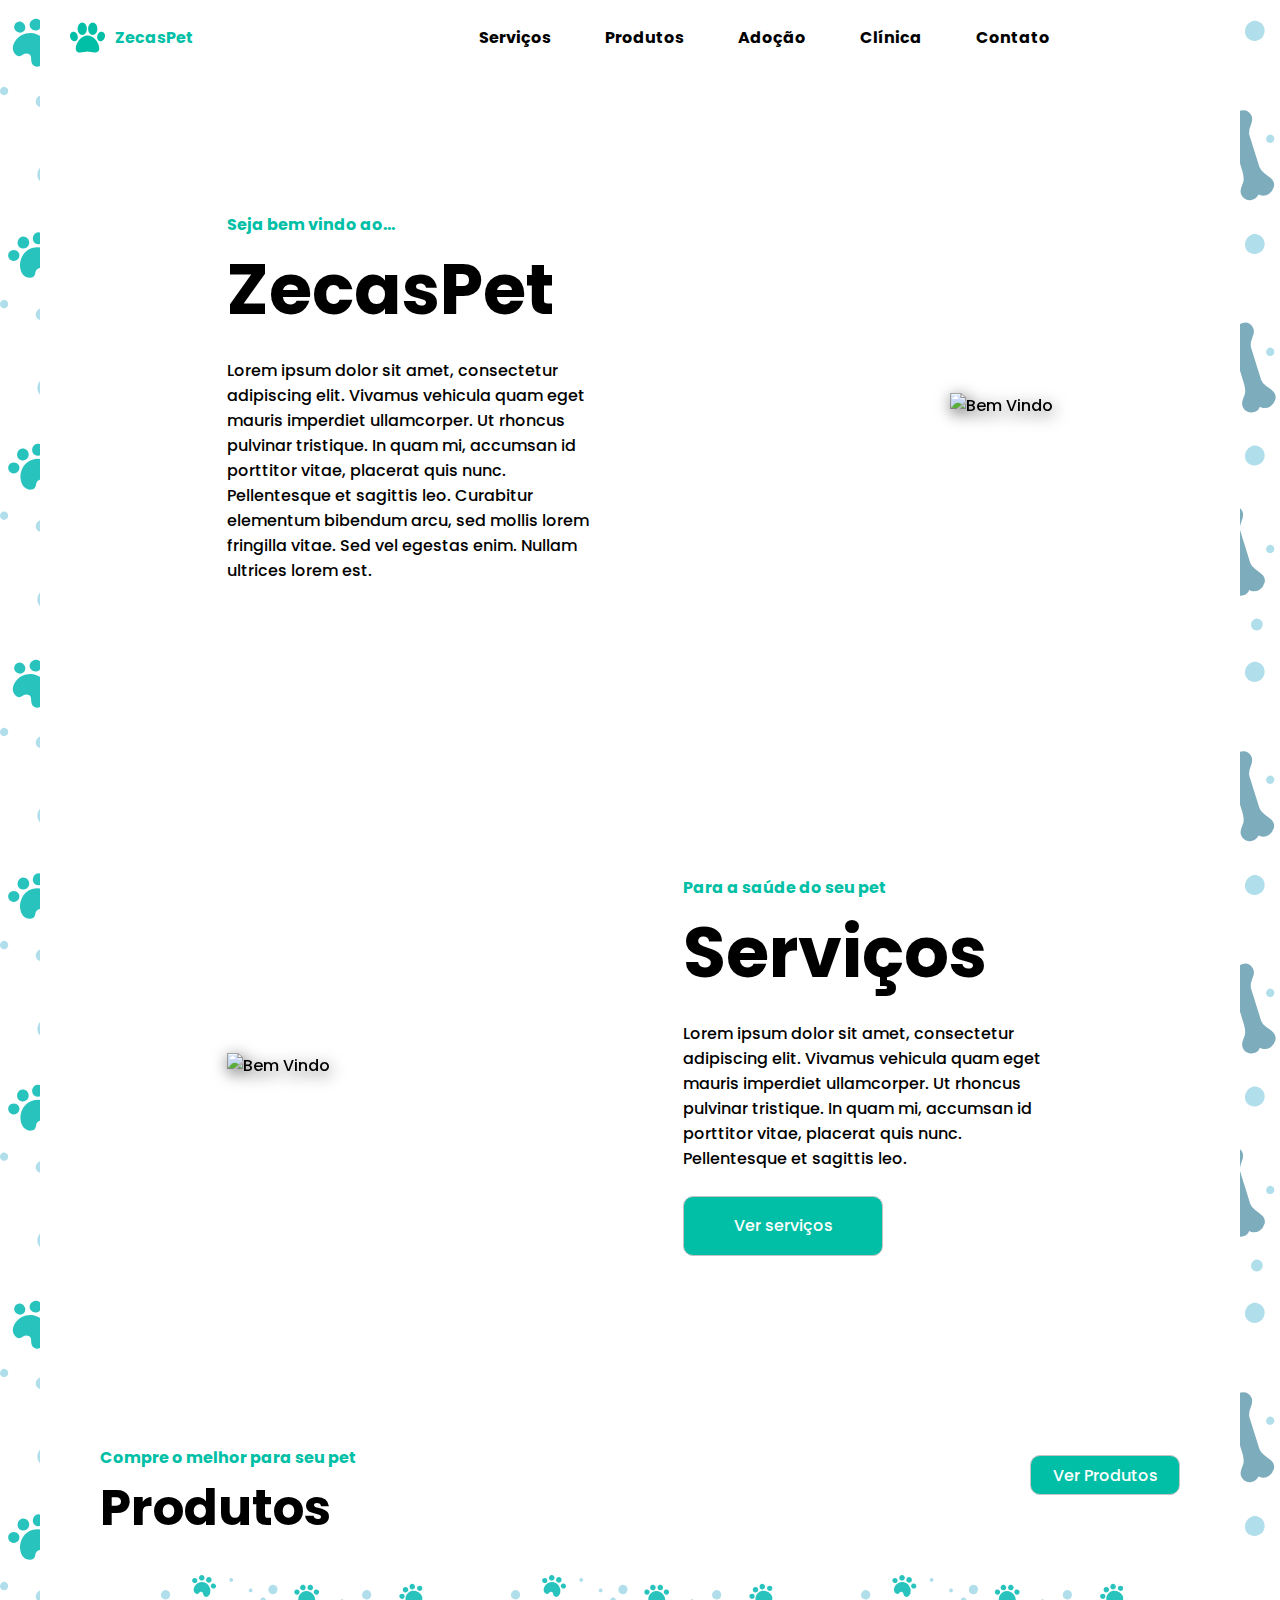
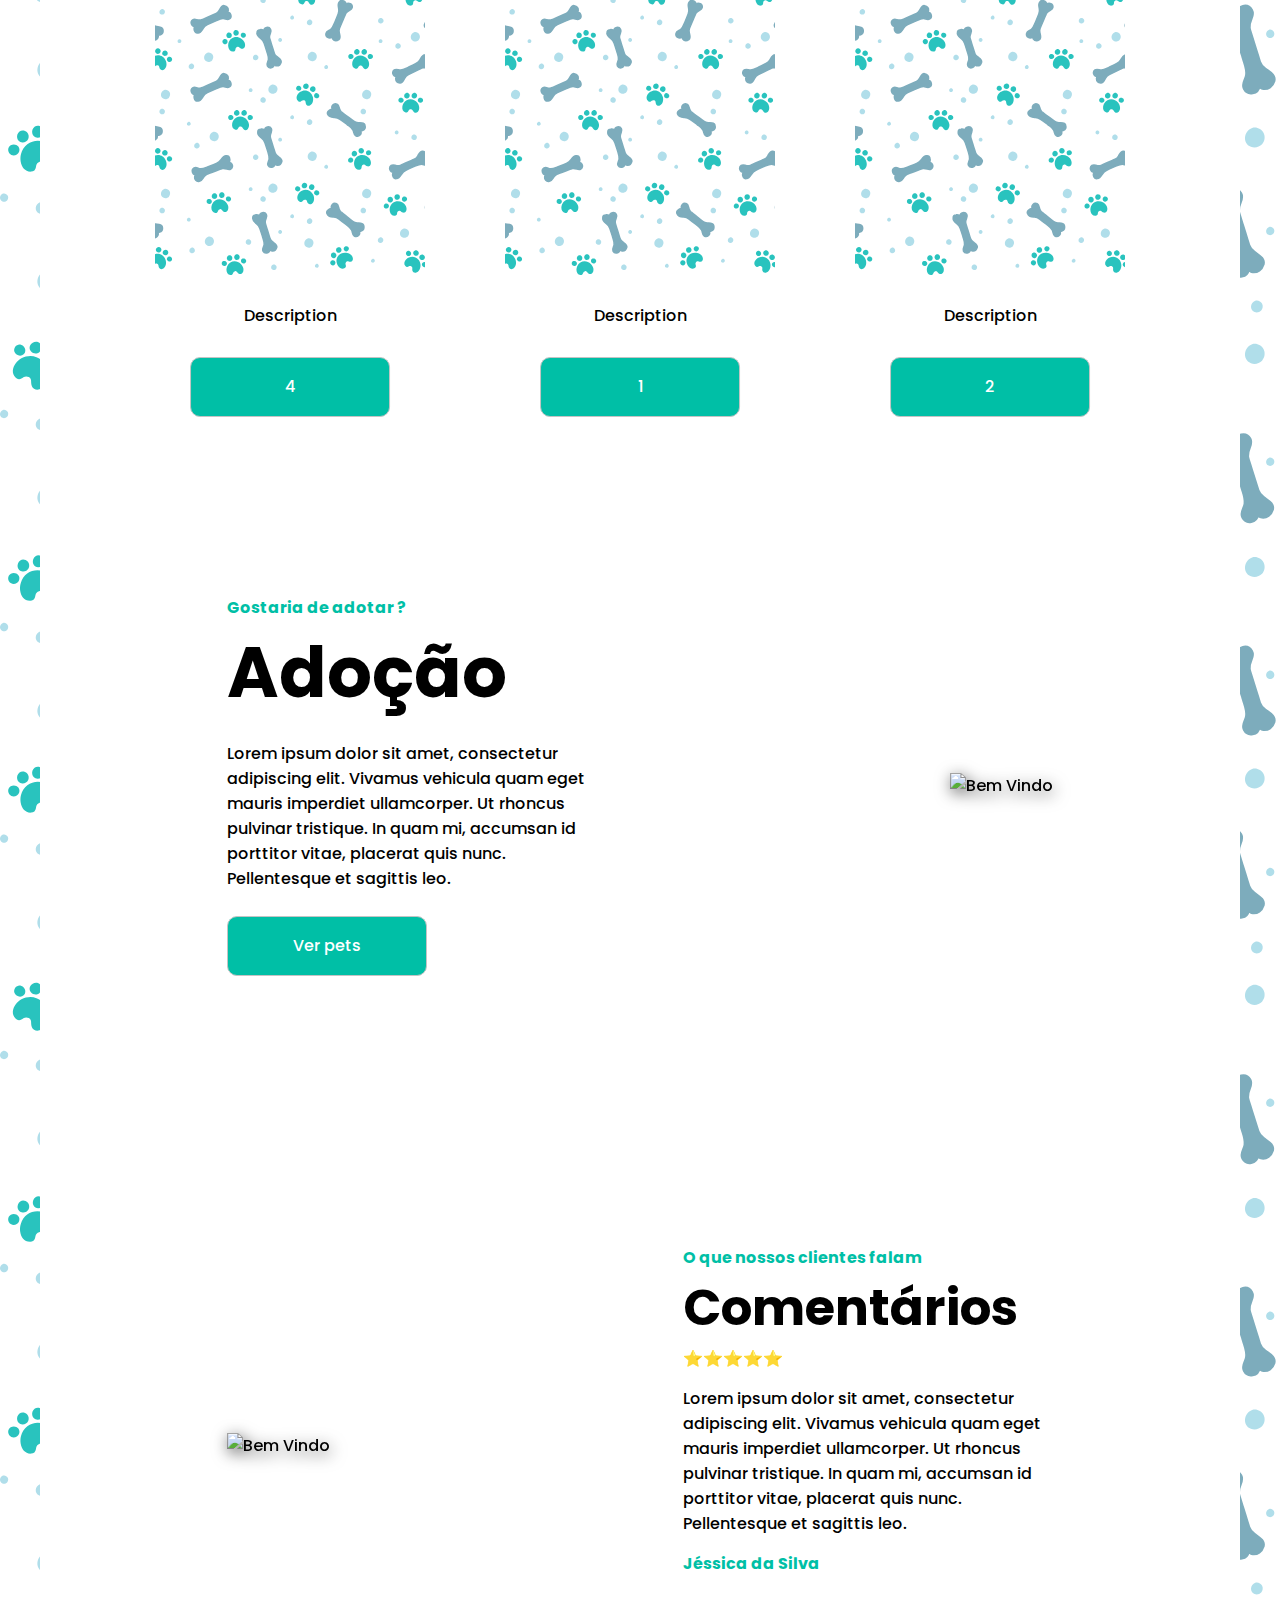
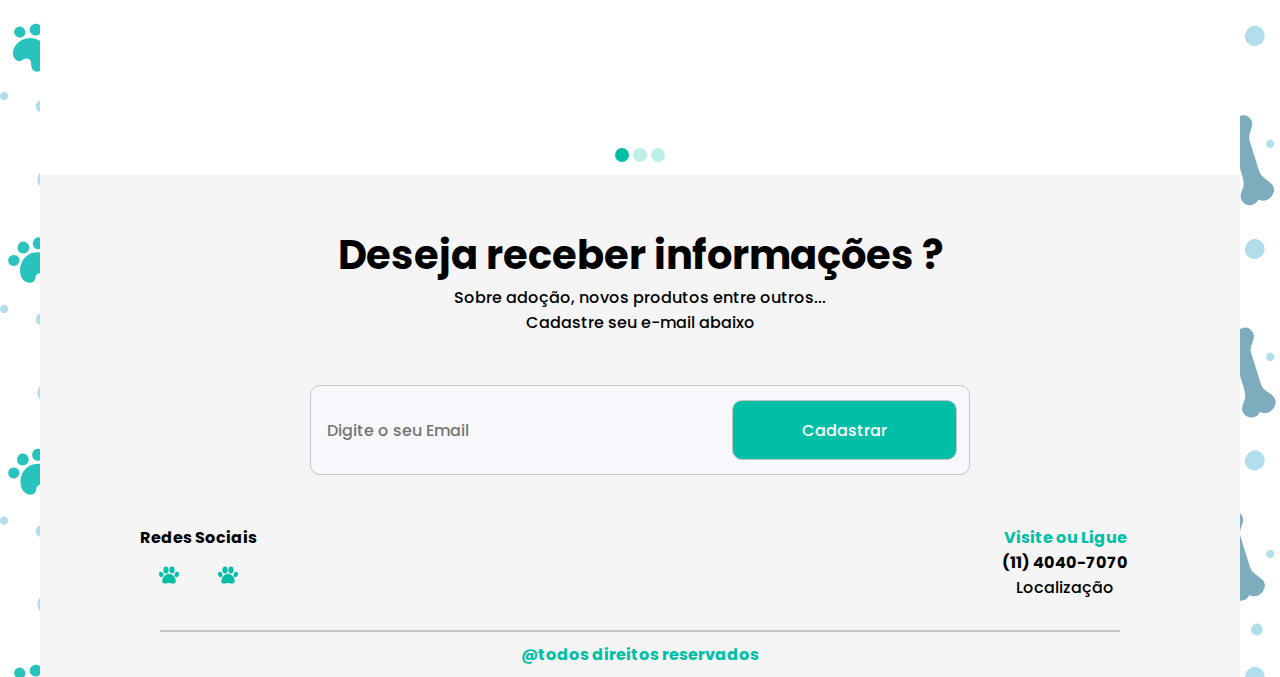
==== index.html @ 7f1438c5 "Iniciando o desenvolvimento da pagina de contato" ====
<!DOCTYPE html>
<html lang="pt-br">
<head>
  <meta charset="UTF-8">
  <meta http-equiv="X-UA-Compatible" content="IE=edge">
  <meta name="viewport" content="width=device-width, initial-scale=1.0">
  <link rel="shortcut icon" href="assets/img/icons/paw.svg" type="image/x-icon">
  <link rel="stylesheet" href="assets/css/global.css">
  <link rel="stylesheet" href="assets/css/home.css">
  <link rel="stylesheet" href="assets/css/flickity-docs.css">
  <title>ZecasPet | Inicial</title>
</head>
<body>
  <div class="container">
    
    <nav>
      <div class="logoNav">
        <a href="index.html">
          <!-- Quebrar linha no title -->
          <img class="logo" src="assets/img/icons/paw.svg" title="Ir para página Inicial" draggable="false"> 
          ZecasPet
        </a>
      </div>
      <div class="linksNav">
        <a href="services">Serviços</a>
        <a href="products">Produtos</a>
        <a href="about">Adoção</a>
        <a href="clinic">Clínica</a>
        <a href="contact.html">Contato</a>
      </div>
    </nav>

    <main>

      <div class="welcome">

        <aside>
          <span>Seja bem vindo ao...</span>

          <h1>ZecasPet</h1>

          <p>
            Lorem ipsum dolor sit amet, consectetur adipiscing elit.
            Vivamus vehicula quam eget mauris imperdiet ullamcorper.
            Ut rhoncus pulvinar tristique. In quam mi, accumsan id 
            porttitor vitae, placerat quis nunc. Pellentesque et sagittis leo.
              Curabitur elementum bibendum arcu, sed mollis lorem fringilla vitae.
              Sed vel egestas enim. Nullam ultrices lorem est.
          </p>
        </aside>
        
        <aside class="popup" onclick="showInfos(1)" onmouseover="showTitle(1)" onmouseleave="closeTitle(1)">
          <img src="assets/img/welcome.png" alt="Bem Vindo" draggable="false">
          
            <p class="popupText" id="Popup1">
              Essa imagens tem direitos, acesse o link e veja o autor dela <br>
              <a href="https://www.google.com/" target="_blank">Unsplah</a>
            </p>

            <p class="popupTitle" id="Title1">
              <b>Click na imagem</b>
            </p>
        </aside>

      </div>

      <div class="services">

        <aside class="popup" onclick="showInfos(2)" onmouseover="showTitle(2)" onmouseleave="closeTitle(2)">
          <img src="assets/img/services.png" title="Bem Vindo" alt="Bem Vindo" srcset="" draggable="false">

          <p class="popupText" id="Popup2">
            Essa imagens tem direitos, acesse o link e veja o autor dela <br>
            <a href="https://www.google.com/" target="_blank">Unsplah</a>
          </p>

          <p class="popupTitle" id="Title2">
            <b>Click na imagem</b>
          </p>
        </aside>

        <aside>
          <span>Para a saúde do seu pet</span>

          <h1>Serviços</h1>

          <p>
            Lorem ipsum dolor sit amet, consectetur adipiscing elit.
            Vivamus vehicula quam eget mauris imperdiet ullamcorper.
            Ut rhoncus pulvinar tristique. In quam mi, accumsan id 
            porttitor vitae, placerat quis nunc. Pellentesque et sagittis leo.
          </p>

          <a href="">
            <button>Ver serviços</button>
          </a>
        </aside>

      </div>

      <div class="products">
        
        <aside>
          <span>Compre o melhor para seu pet</span>
          <h2>Produtos</h2>
          
          <a href="">
            <button>Ver Produtos</button>
          </a>
        </aside>

        <aside class="gallery js-flickity" data-flickity-options='{"wrapAround": true,"autoPlay": true,"prevNextButtons": false,"pageDots": false }'
        >
        
          <div class="gallery-cell">
            <img src="assets/img/background.svg" height="300" width="270" alt="">
            <p>Description</p>
            <button>1</button>
          </div>  
          
          <div class="gallery-cell">
            <img src="assets/img/background.svg" height="300" width="270" alt="">
            <p>Description</p>
            <button>2</button>
          </div>   

          <div class="gallery-cell">
            <img src="assets/img/background.svg" height="300" width="270" alt="">
            <p>Description</p>
            <button>3</button>
          </div>   

          <div class="gallery-cell">
            <img src="assets/img/background.svg" height="300" width="270" alt="">
            <p>Description</p>
            <button>4</button>
          </div>   

        </aside>

      </div>

      <div class="adoption">

        <aside>
          <span>Gostaria de adotar ?</span>

          <h1>Adoção</h1>

          <p>
            Lorem ipsum dolor sit amet, consectetur adipiscing elit.
            Vivamus vehicula quam eget mauris imperdiet ullamcorper.
            Ut rhoncus pulvinar tristique. In quam mi, accumsan id 
            porttitor vitae, placerat quis nunc. Pellentesque et sagittis leo.
          </p>

          <a href="">
            <button>Ver pets</button>
          </a>
        </aside>

        <aside class="popup" onclick="showInfos(3)" onmouseover="showTitle(3)" onmouseleave="closeTitle(3)">
          <img src="assets/img/adotation.png" title="Bem Vindo" alt="Bem Vindo" srcset="" draggable="false">

          <p class="popupText" id="Popup3">
            Essa imagens tem direitos, acesse o link e veja o autor dela <br>
            <a href="https://www.google.com/" target="_blank">Unsplah</a>
          </p>

          <p class="popupTitle" id="Title3">
            <b>Click na imagem</b>
          </p>
        </aside>

      </div>

      <div class="feedback">

        <div class="gallery js-flickity" data-flickity-options='{"wrapAround": true,"autoPlay": true, "prevNextButtons": false, "fade": true}'>
          
          <div class="gallery-cell">
            <aside class="popup" onclick="showInfos(4)" onmouseover="showTitle(4)" onmouseleave="closeTitle(4)">
              <img src="assets/img/feedback.png" title="Bem Vindo" alt="Bem Vindo" srcset="" draggable="false">

              <p class="popupText" id="Popup4">
                Essa imagens tem direitos, acesse o link e veja o autor dela <br>
                <a href="https://www.google.com/" target="_blank">Unsplah</a>
              </p>
    
              <p class="popupTitle" id="Title4">
                <b>Click na imagem</b>
              </p>
            </aside>

            <aside>
              <span>O que nossos clientes falam</span>

              <h1>Comentários</h1>

              <span>⭐⭐⭐⭐⭐</span>

              <p>
                Lorem ipsum dolor sit amet, consectetur adipiscing elit.
                Vivamus vehicula quam eget mauris imperdiet ullamcorper.
                Ut rhoncus pulvinar tristique. In quam mi, accumsan id 
                porttitor vitae, placerat quis nunc. Pellentesque et sagittis leo.
              </p>

              <span>Jéssica da Silva</span>
            </aside>
          </div>

          <div class="gallery-cell">
            <aside>
              <img src="assets/img/feedback2.png" title="Bem Vindo" alt="Bem Vindo" srcset="" draggable="false">
            </aside>

            <aside>
              <span>O que nossos clientes falam</span>

              <h1>Comentários2</h1>

              <span>⭐⭐⭐⭐⭐</span>

              <p>
                Lorem ipsum dolor sit amet, consectetur adipiscing elit.
                Vivamus vehicula quam eget mauris imperdiet ullamcorper.
                Ut rhoncus pulvinar tristique. In quam mi, accumsan id 
                porttitor vitae, placerat quis nunc. Pellentesque et sagittis leo.
              </p>

              <span>Jéssica da Silva</span>
            </aside>
          </div>

          <div class="gallery-cell">
            <aside>
              <img src="assets/img/feedback3.png" title="Bem Vindo" alt="Bem Vindo" srcset="" draggable="false">
            </aside>

            <aside>
              <span>O que nossos clientes falam</span>

              <h1>Comentários3</h1>

              <span>⭐⭐⭐⭐⭐</span>

              <p>
                Lorem ipsum dolor sit amet, consectetur adipiscing elit.
                Vivamus vehicula quam eget mauris imperdiet ullamcorper.
                Ut rhoncus pulvinar tristique. In quam mi, accumsan id 
                porttitor vitae, placerat quis nunc. Pellentesque et sagittis leo.
              </p>

              <span>Jéssica da Silva</span>
            </aside>
          </div>

        </div>

      </div>

    </main>

    
    <footer>

      <div class="newslatter">
        <h1>Deseja receber informações ?</h1>
        <p>
          Sobre adoção, novos produtos entre outros...<br>
          Cadastre seu e-mail abaixo
        </p>
        <div class="block">
          <input type="email" placeholder="Digite o seu Email" />
          <button>Cadastrar</button> 
        </div>
      </div>

      <div class="infos">
        <aside>
          <h4>Redes Sociais</h4>
          <div class="social">
            <img src="assets/img/icons/paw.svg" width="20" alt="">
            <img src="assets/img/icons/paw.svg" width="20" alt="">
          </div>
        </aside>

        <aside>
          <span>Visite ou Ligue</span>

          <h4>(11) 4040-7070</h4>

          <p>Localização</p>
        </aside>
      </div>

      <div class="credits">
        <div class="row"></div>
        <span>@todos direitos reservados</span>
      </div>
    </footer>
  </div>
  <script src="assets/scripts/flickity-docs.min.js"></script>
  <script src="assets/scripts/main.js"></script>
</body>
</html>
---- assets/css/global.css ----
/* CONFIGURAÇÕES GLOBAIS E ESPECIAIS */
@import url('https://fonts.googleapis.com/css2?family=Poppins&display=swap');

:root {
  font-size: 62.5%;

  --color-line-in-white: #E6E6F0;
  --color-input-background: #F8F8FC;
  --border-input: #C4C4C4;

  --color-background: #FFFF;
  --color-background-footer: #F5F5F5;
  --color-primary-lighter: #9871F5;
  --color-primary-light: #916BEA;
  --primary: #00BFA6;
  --primary-dark: #00aa93;
  --color-primary-darker: #6842C2;
  --color-secundary: #04D361;
  --color-secundary-dark: #04BF58;
  --color-title-in-primary: #FFFFFF;
  --color-text-in-primary: #D4C2FF;
  --color-text-title: #32264D;
  --color-text-complement: #9C98A6;
  --color-text-base: #6A6180;
}

* {
  padding: 0;
  margin: 0;
  box-sizing: border-box;
  font-family: 'Poppins';
}

html{
  height: 100vh;
}

body{
  height: 100%;
  background: url(../img/background.svg);
}

body,
input,
button,
textarea{
  font: 500 1.6rem Poppins;
}

h1{
  font-size: 4rem;
}

a{
  text-decoration: none;
  color: var(--primary);
}

span{
  font-weight: bold;
  color: var(--primary);
}

.container{
  background: var(--color-background);
  width: 100%;

  max-width: 1200px;
  margin: 0 auto;
}

.gallery-cell {
  width: 100%;
  counter-increment: gallery-cell;
}

/* ESTILO DA BARRA DE NAVEGAÇÃO */

.container nav {
  padding: 20px;
  overflow: hidden;
  display: flex;
  align-items: center;
  justify-content: space-between;
  top: 0;

  /* border-bottom: 1px solid black; */
}

.container .logoNav a{
  display: flex;
  justify-content: center;
  align-items: center;
  font-weight: bold;
}

.container .logoNav:hover{
  transform: scale(1.1);
  transition: .5s;
}


.container .logoNav a img{
  margin: 0 10px;
  width: 35px;
}

.container nav .linksNav {
  margin-right: 120px;
}

.container nav .linksNav a {
  margin-right: 50px;
  text-decoration: none;
  font-weight: bold;
  color: black;
  transition: color 0.2s;
}

.container nav .linksNav a:hover {
  color: var(--primary);
}

/* ESTILO DO CONTEÚDO PRINCIPAL */

.container main{
  padding: 0 10px;
}

.container main div{
  /* padding: 10px 0; */
  height: 660px;
  /* border-bottom: 1px solid black; */
}

/* ESTILO DO RODAPÉ */

.container footer {
  background: var(--color-background-footer);
}

.container footer .newslatter{
  display: flex;
  flex-direction: column;
  align-items: center;
  justify-content: center;

  padding: 50px 0;
  position: relative;
}

.container footer .newslatter p{
  text-align: center;
}

.block{
  width: 55%;
  margin: 50px 0 0px;
  position: relative;
}

.container footer .newslatter .block input{
  width: 100%;
  height: 90px;
  border-radius: 10px;
  padding: 0 25rem 0 1.6rem;
  border: 1px solid var(--border-input);
  background: var(--color-input-background);
  outline: none;
}

.container footer .newslatter .block input:focus{
  box-shadow: 0 0 0 2px var(--primary);
}

.container footer .newslatter .block button{
  position: absolute;
  width: 34%;
  height: 60px;
  border-radius: 10px;
  border: 1px solid var(--border-input);
  background: var(--primary);
  color: white;
  outline: none;
  right: 2%;
  top: 17%;
  transition: background-color 0.2s;
}

.container footer .newslatter .block button:hover{
  background-color: var(--primary-dark);
}


.container footer .infos{
  display: flex;
  justify-content: space-between;
  padding: 0 100px;
  margin-bottom: 30px;
}

.container footer .infos aside:nth-child(1){
  margin-top: auto;
}

.container footer .infos aside:nth-child(1) .social{
  display: flex;
  justify-content: space-around;
  flex-direction: row;

  margin: 15px 0;
}

.container footer .infos aside:nth-child(2){
  text-align: center;
  width: 150px;
}

.container footer .credits{
  display: flex;
  align-items: center;
  flex-direction: column;
}

.container footer .credits .row{
  border: 1px solid #C5C5C5;
  width: 80%;
}

.container footer .credits span{
  margin: 10px 0;
}

/*  */


/* EDITANDO A SCROLL BAR */

/* width */
::-webkit-scrollbar {
  width: 10px;
}

/* Track */
::-webkit-scrollbar-track {
  border-radius: 10px;
}

/* Handle */
::-webkit-scrollbar-thumb {
  background: var(--border-input);
  border-radius: 10px;
}


@media(max-width: 700px){
  :root{
      font-size: 60%;
  }
}


/* POPUP DE INFORMAÇÔES DAS IMAGENS */

.popup {
  position: relative;
  cursor: pointer;
  -webkit-user-select: none;
  -moz-user-select: none;
  -ms-user-select: none;
  user-select: none;
}

/* The actual popup */
.popup .popupText {
  visibility: hidden;
  width: 300px;
  background-color: #FAFAFA;
  border: 1px solid var(--border-input);
  color: #333;
  text-align: center;
  border-radius: 6px;
  padding: 8px;
  position: absolute;
  z-index: 2;
  bottom: 10%;
  left: 30%;
}

.popup .popupTitle {
  visibility: hidden;
  width: 300px;
  background-color: #FAFAFA;
  color: #333;
  text-align: center;
  border-radius: 6px;
  padding: 8px;
  position: absolute;
  z-index: 1;
  bottom: 10%;
  left: 30%;
}

/* Toggle this class - hide and show the popup */
.popup .show {
  visibility: visible;
  -webkit-animation: fadeIn 1s;
  animation: fadeIn 1s;
}

.popup .close {
  visibility: hidden;
  -webkit-animation: fadeOut 1s;
  animation: fadeOut 1s;
}

/* Add animation (fade in the popup) */
@-webkit-keyframes fadeIn {
  from {opacity: 0;} 
  to {opacity: 1;}
}

@keyframes fadeIn {
  from {opacity: 0;}
  to {opacity:1 ;}
}

@-webkit-keyframes fadeOut {
  from {opacity: 1;} 
  to {opacity: 0;}
}

@keyframes fadeOut {
  from {opacity: 1;}
  to {opacity: 0;}
}
---- assets/css/home.css ----
/* TODAS AS PARTES */

/* .container main .feedback, */
.container main .welcome,
.container main .services,
.container main .adoption,
.container main .gallery-cell
{
  display: flex;
  flex-direction: row;
  align-items: center;
  justify-items: center;
  justify-content: space-around;
}

.container main h1{
  font-size: 7rem;
  margin-bottom: 15px;
  max-width: 350px;
}

.container main aside p{
  max-width: 370px;
  margin-bottom: 15px;
}

.container main aside button{
  width: 20rem;
  height: 6rem;

  margin-top: 10px;
  border-radius: 10px;
  border: 1px solid var(--border-input);
  background: var(--primary);
  color: white;
  outline: none;
  transition: background-color 0.2s;
}

.container main aside button:hover{
  background-color: var(--primary-dark);
}

/* BOAS VINDAS */

.container main .welcome aside:nth-child(2) img{
  width: 620px;
  filter: drop-shadow(2px 4px 8px #585858);
}

/* SERVIÇOS */

.container main .services aside:nth-child(1) img{
  width: 620px;
  filter: drop-shadow(2px 4px 8px #585858);
}

/* PRODUTOS */

.container main .products {
  display: flex;
  flex-direction: column;
  position: relative;
  padding: 50px;
}

.container main .products aside:nth-child(1) h2{
  font-size: 5rem;
}

.container main .products aside:nth-child(1) a{
  position: absolute;
  top: 50px;
  right: 50px;
}

.container main .products aside:nth-child(1) button{
  width: 15rem;
  height: 4rem;
}

.container main .products aside:nth-child(2){
  width: 100%;
}

.container main .products aside:nth-child(2) .gallery-cell{
  margin-right: 30px;
  height: 500px;
  padding: 15px;
  width: 320px;
  /* background-color: var(--primary); */
  flex-direction: column;
}

.container main .products aside:nth-child(2) .gallery-cell img{
  object-fit: cover;
}

.container main .products aside:nth-child(2) .gallery-cell p{
  margin: 0;
}

.container main .products aside:nth-child(2) .gallery-cell button{
  margin: 0;
}


/* ADOÇÃO */

.container main .adoption aside:nth-child(2) img{
  width: 620px;
  filter: drop-shadow(2px 4px 8px #585858);
}

/* AVIALIAÇÃO */

.container main .feedback .gallery-cell aside:nth-child(1) img{
  width: 620px !important;
  filter: drop-shadow(2px 4px 8px #585858);
}

.container main .feedback .gallery-cell aside:nth-child(2) {
  height: 400px;
}

.container main .feedback .gallery-cell aside:nth-child(2) h1{
  margin: 0;
  font-size: 5rem;
}

.container main .feedback .gallery-cell aside:nth-child(2) p{
  margin-top: 15px;
}
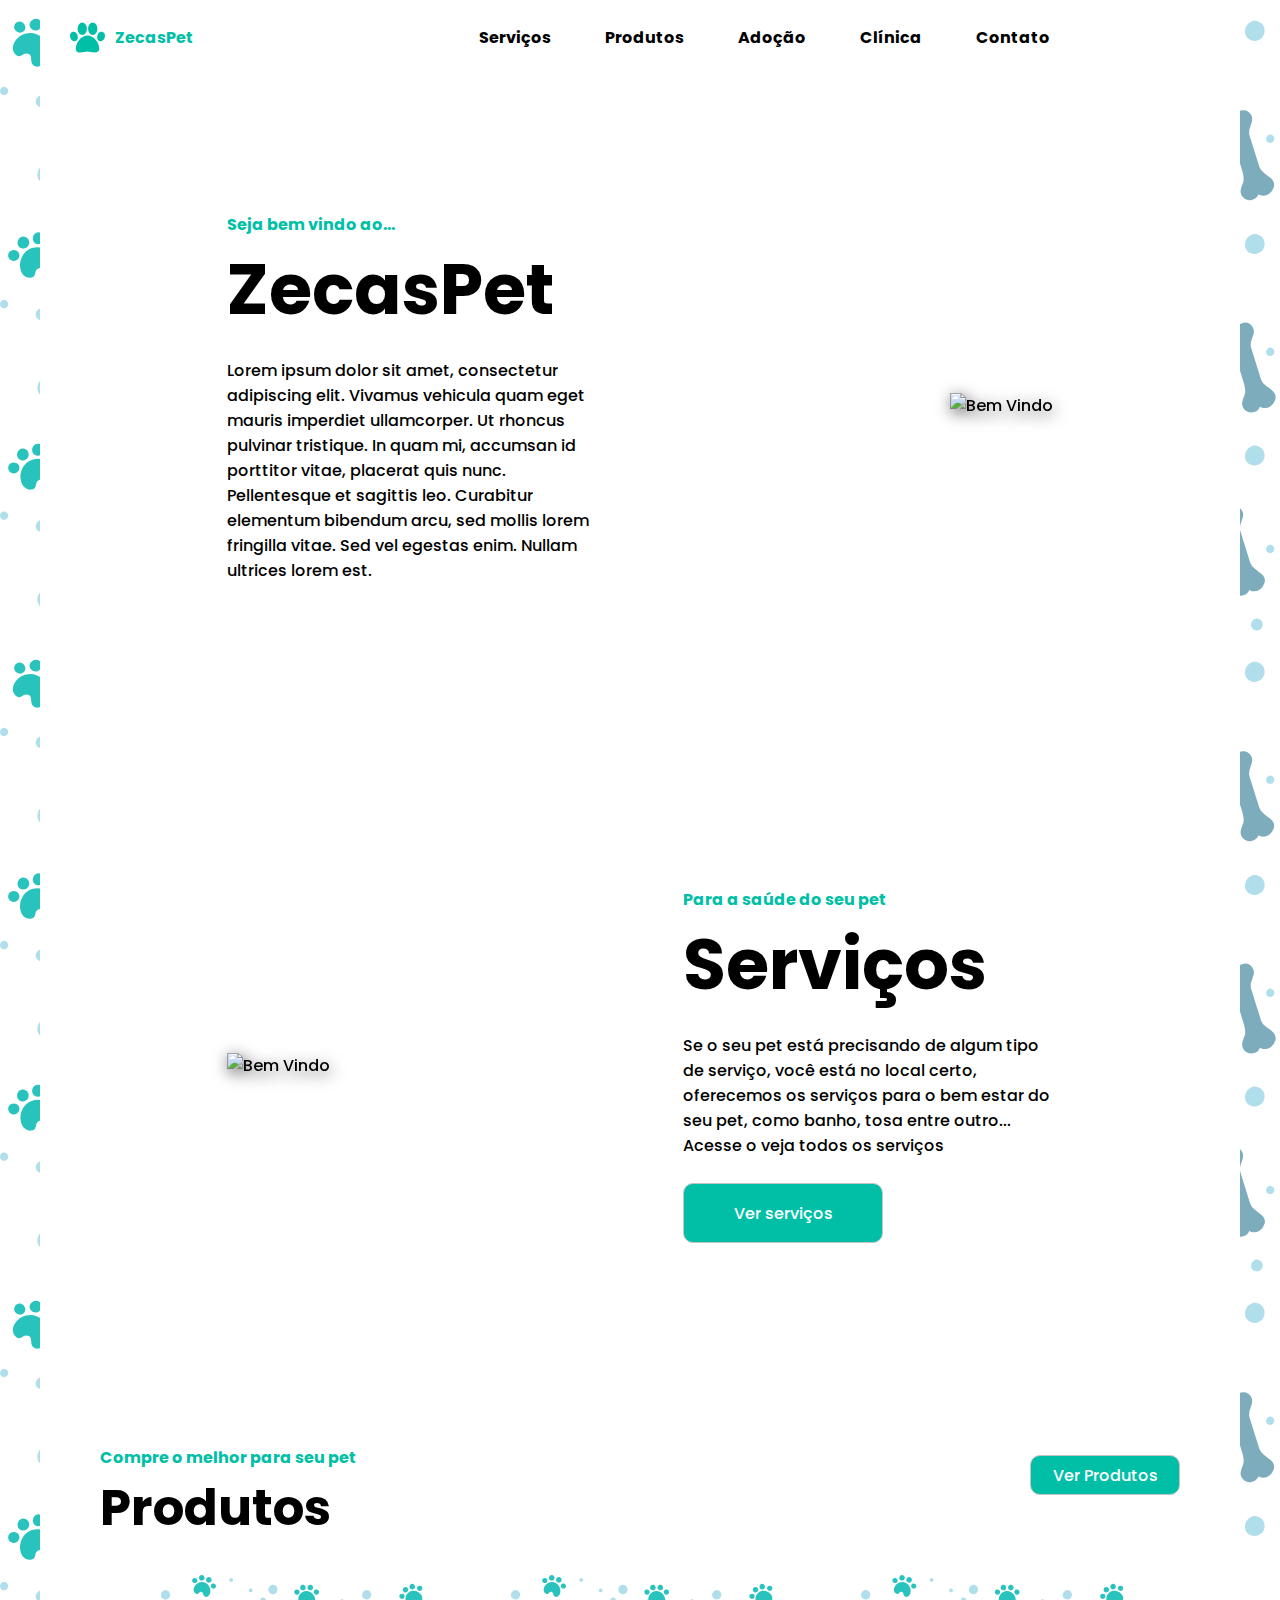
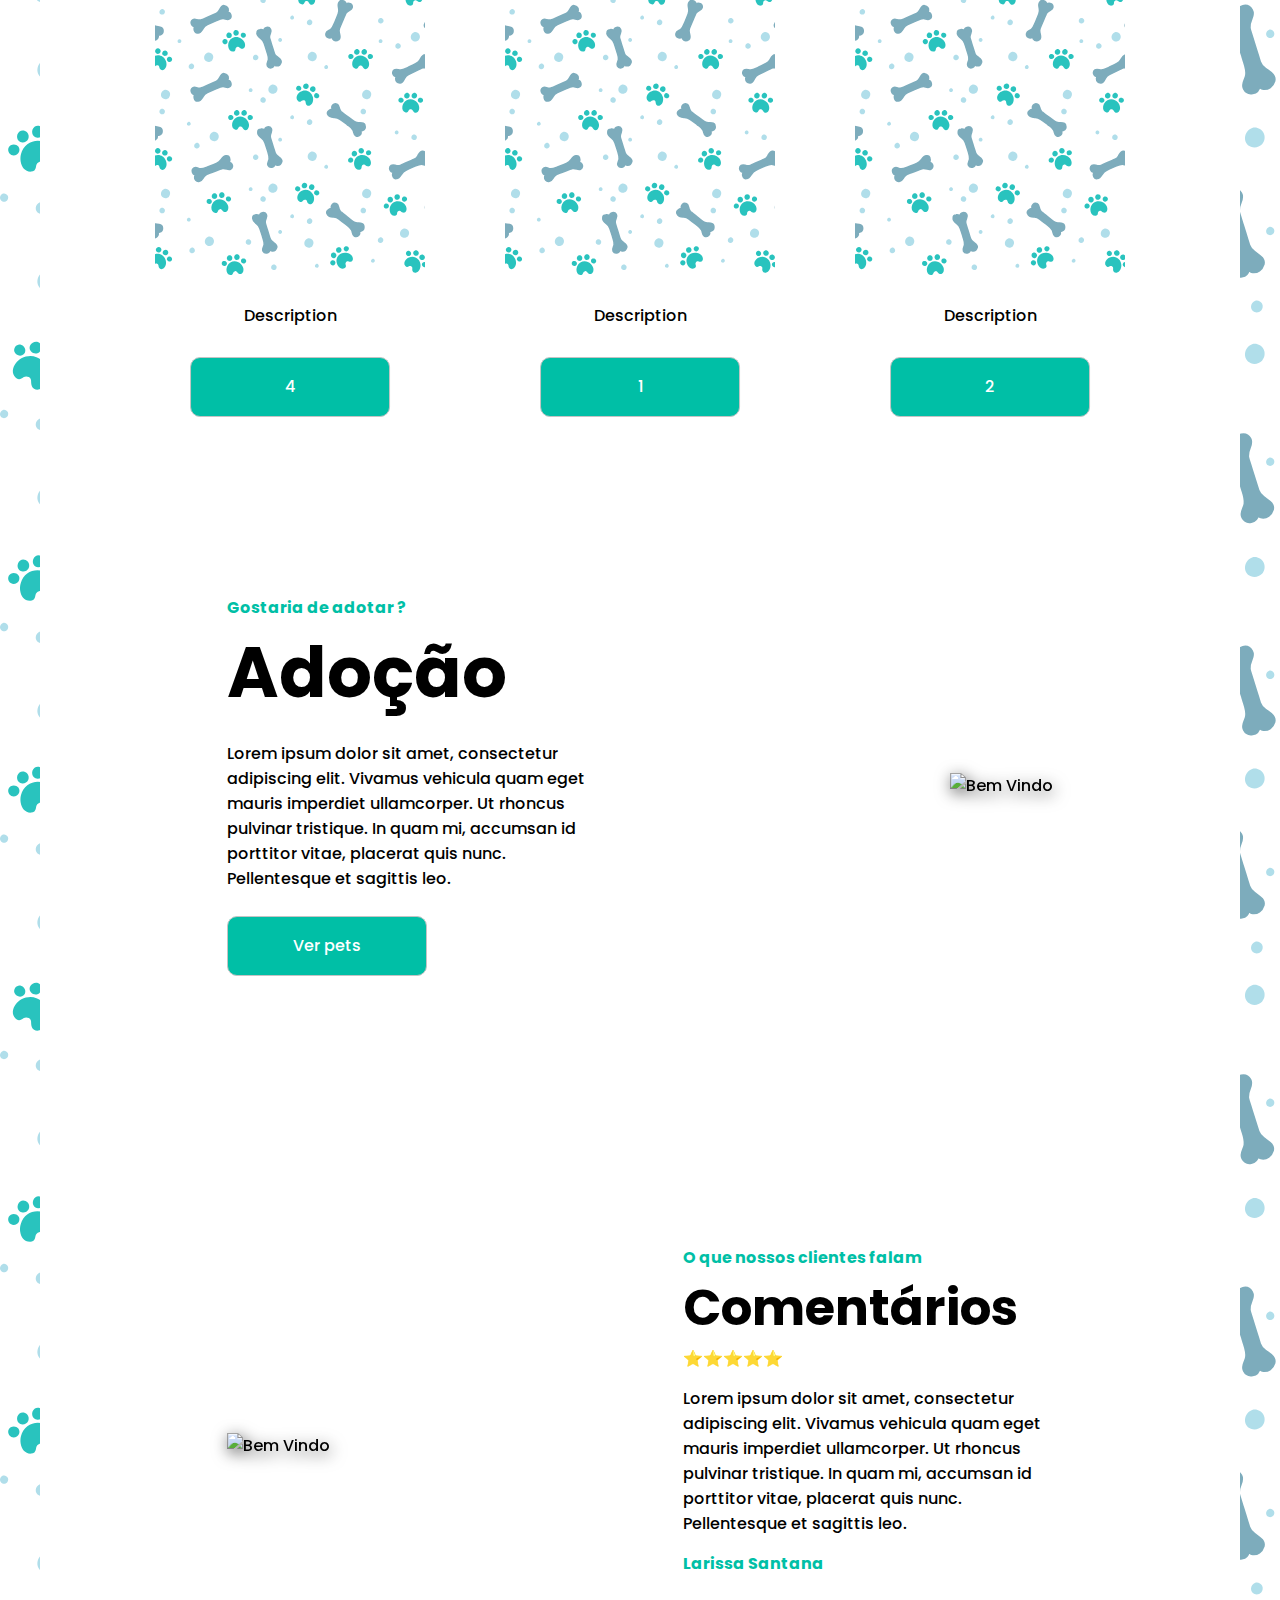
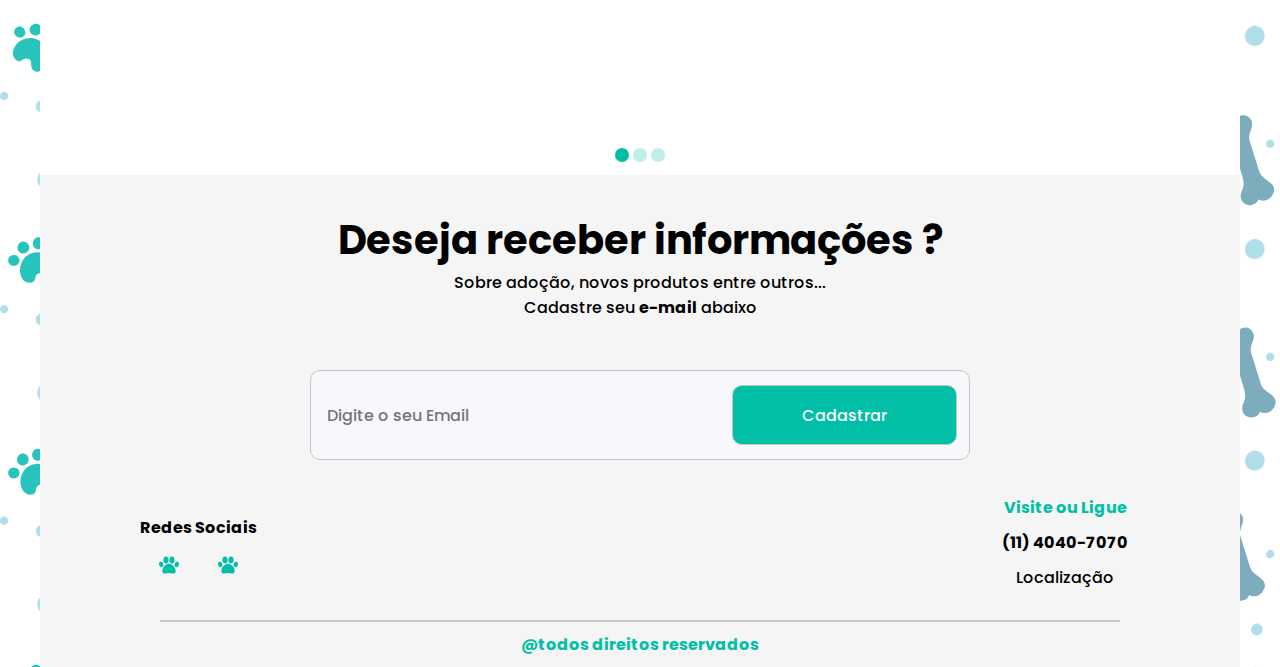
==== commit 4b952aab: "mudando estilos e estruturando pagina de contato" ====
--- a/index.html
+++ b/index.html
@@ -22,10 +22,10 @@
         </a>
       </div>
       <div class="linksNav">
-        <a href="services">Serviços</a>
-        <a href="products">Produtos</a>
-        <a href="about">Adoção</a>
-        <a href="clinic">Clínica</a>
+        <a href="#services">Serviços</a>
+        <a href="#products">Produtos</a>
+        <a href="#about">Adoção</a>
+        <a href="#clinic">Clínica</a>
         <a href="contact.html">Contato</a>
       </div>
     </nav>
@@ -44,8 +44,8 @@
             Vivamus vehicula quam eget mauris imperdiet ullamcorper.
             Ut rhoncus pulvinar tristique. In quam mi, accumsan id 
             porttitor vitae, placerat quis nunc. Pellentesque et sagittis leo.
-              Curabitur elementum bibendum arcu, sed mollis lorem fringilla vitae.
-              Sed vel egestas enim. Nullam ultrices lorem est.
+            Curabitur elementum bibendum arcu, sed mollis lorem fringilla vitae.
+            Sed vel egestas enim. Nullam ultrices lorem est.
           </p>
         </aside>
         
@@ -85,13 +85,18 @@
           <h1>Serviços</h1>
 
           <p>
-            Lorem ipsum dolor sit amet, consectetur adipiscing elit.
+            <!-- Lorem ipsum dolor sit amet, consectetur adipiscing elit.
             Vivamus vehicula quam eget mauris imperdiet ullamcorper.
             Ut rhoncus pulvinar tristique. In quam mi, accumsan id 
-            porttitor vitae, placerat quis nunc. Pellentesque et sagittis leo.
-          </p>
-
-          <a href="">
+            porttitor vitae, placerat quis nunc. Pellentesque et sagittis leo. -->
+
+            Se o seu pet está precisando de algum tipo de serviço,
+            você está no local certo, oferecemos os serviços para o bem
+            estar do seu pet, como banho, tosa entre outro...
+            Acesse o veja todos os serviços
+          </p>
+
+          <a href="#VerServicos">
             <button>Ver serviços</button>
           </a>
         </aside>
@@ -100,16 +105,16 @@
 
       <div class="products">
         
-        <aside>
+        <section>
           <span>Compre o melhor para seu pet</span>
           <h2>Produtos</h2>
           
-          <a href="">
+          <a href="#VerProdutos">
             <button>Ver Produtos</button>
           </a>
-        </aside>
-
-        <aside class="gallery js-flickity" data-flickity-options='{"wrapAround": true,"autoPlay": true,"prevNextButtons": false,"pageDots": false }'
+        </section>
+
+        <section class="gallery js-flickity" data-flickity-options='{"wrapAround": true,"autoPlay": true,"prevNextButtons": false,"pageDots": false }'
         >
         
           <div class="gallery-cell">
@@ -127,7 +132,7 @@
           <div class="gallery-cell">
             <img src="assets/img/background.svg" height="300" width="270" alt="">
             <p>Description</p>
-            <button>3</button>
+            <button type="">3</button>
           </div>   
 
           <div class="gallery-cell">
@@ -136,7 +141,7 @@
             <button>4</button>
           </div>   
 
-        </aside>
+        </section>
 
       </div>
 
@@ -154,7 +159,7 @@
             porttitor vitae, placerat quis nunc. Pellentesque et sagittis leo.
           </p>
 
-          <a href="">
+          <a href="#VerPets">
             <button>Ver pets</button>
           </a>
         </aside>
@@ -206,7 +211,7 @@
                 porttitor vitae, placerat quis nunc. Pellentesque et sagittis leo.
               </p>
 
-              <span>Jéssica da Silva</span>
+              <span>Larissa Santana</span>
             </aside>
           </div>
 
@@ -218,7 +223,7 @@
             <aside>
               <span>O que nossos clientes falam</span>
 
-              <h1>Comentários2</h1>
+              <h1>Comentários</h1>
 
               <span>⭐⭐⭐⭐⭐</span>
 
@@ -229,7 +234,7 @@
                 porttitor vitae, placerat quis nunc. Pellentesque et sagittis leo.
               </p>
 
-              <span>Jéssica da Silva</span>
+              <span>Luiz Felipe</span>
             </aside>
           </div>
 
@@ -241,7 +246,7 @@
             <aside>
               <span>O que nossos clientes falam</span>
 
-              <h1>Comentários3</h1>
+              <h1>Comentários</h1>
 
               <span>⭐⭐⭐⭐⭐</span>
 
@@ -269,30 +274,30 @@
         <h1>Deseja receber informações ?</h1>
         <p>
           Sobre adoção, novos produtos entre outros...<br>
-          Cadastre seu e-mail abaixo
+          Cadastre seu <b>e-mail</b> abaixo
         </p>
         <div class="block">
-          <input type="email" placeholder="Digite o seu Email" />
+          <input type="email" name="email" placeholder="Digite o seu Email" />
           <button>Cadastrar</button> 
         </div>
       </div>
 
       <div class="infos">
-        <aside>
+        <section>
           <h4>Redes Sociais</h4>
           <div class="social">
             <img src="assets/img/icons/paw.svg" width="20" alt="">
             <img src="assets/img/icons/paw.svg" width="20" alt="">
           </div>
-        </aside>
-
-        <aside>
+        </section>
+
+        <section>
           <span>Visite ou Ligue</span>
 
           <h4>(11) 4040-7070</h4>
 
           <p>Localização</p>
-        </aside>
+        </section>
       </div>
 
       <div class="credits">
--- a/assets/css/global.css
+++ b/assets/css/global.css
@@ -83,8 +83,6 @@
   align-items: center;
   justify-content: space-between;
   top: 0;
-
-  /* border-bottom: 1px solid black; */
 }
 
 .container .logoNav a{
@@ -128,9 +126,7 @@
 }
 
 .container main div{
-  /* padding: 10px 0; */
   height: 660px;
-  /* border-bottom: 1px solid black; */
 }
 
 /* ESTILO DO RODAPÉ */
@@ -145,7 +141,7 @@
   align-items: center;
   justify-content: center;
 
-  padding: 50px 0;
+  padding: 35px 0;
   position: relative;
 }
 
@@ -199,11 +195,11 @@
   margin-bottom: 30px;
 }
 
-.container footer .infos aside:nth-child(1){
+.container footer .infos section:nth-child(1){
   margin-top: auto;
 }
 
-.container footer .infos aside:nth-child(1) .social{
+.container footer .infos section:nth-child(1) .social{
   display: flex;
   justify-content: space-around;
   flex-direction: row;
@@ -211,18 +207,22 @@
   margin: 15px 0;
 }
 
-.container footer .infos aside:nth-child(2){
+.container footer .infos section:nth-child(2){
   text-align: center;
   width: 150px;
 }
 
+.container footer .infos section:nth-child(2) h4{
+  margin: 1rem 0;
+}
+
 .container footer .credits{
   display: flex;
   align-items: center;
   flex-direction: column;
 }
 
-.container footer .credits .row{
+.row{
   border: 1px solid #C5C5C5;
   width: 80%;
 }
--- a/assets/css/home.css
+++ b/assets/css/home.css
@@ -24,7 +24,8 @@
   margin-bottom: 15px;
 }
 
-.container main aside button{
+.container main aside button,
+.container main section button{
   width: 20rem;
   height: 6rem;
 
@@ -37,7 +38,8 @@
   transition: background-color 0.2s;
 }
 
-.container main aside button:hover{
+.container main aside button:hover,
+.container main section button:hover{
   background-color: var(--primary-dark);
 }
 
@@ -64,26 +66,26 @@
   padding: 50px;
 }
 
-.container main .products aside:nth-child(1) h2{
+.container main .products section:nth-child(1) h2{
   font-size: 5rem;
 }
 
-.container main .products aside:nth-child(1) a{
+.container main .products section:nth-child(1) a{
   position: absolute;
   top: 50px;
   right: 50px;
 }
 
-.container main .products aside:nth-child(1) button{
+.container main .products section:nth-child(1) button{
   width: 15rem;
   height: 4rem;
 }
 
-.container main .products aside:nth-child(2){
+.container main .products section:nth-child(2){
   width: 100%;
 }
 
-.container main .products aside:nth-child(2) .gallery-cell{
+.container main .products section:nth-child(2) .gallery-cell{
   margin-right: 30px;
   height: 500px;
   padding: 15px;
@@ -92,18 +94,17 @@
   flex-direction: column;
 }
 
-.container main .products aside:nth-child(2) .gallery-cell img{
+.container main .products section:nth-child(2) .gallery-cell img{
   object-fit: cover;
 }
 
-.container main .products aside:nth-child(2) .gallery-cell p{
+.container main .products section:nth-child(2) .gallery-cell p{
   margin: 0;
 }
 
-.container main .products aside:nth-child(2) .gallery-cell button{
+.container main .products section:nth-child(2) .gallery-cell button{
   margin: 0;
 }
-
 
 /* ADOÇÃO */
 
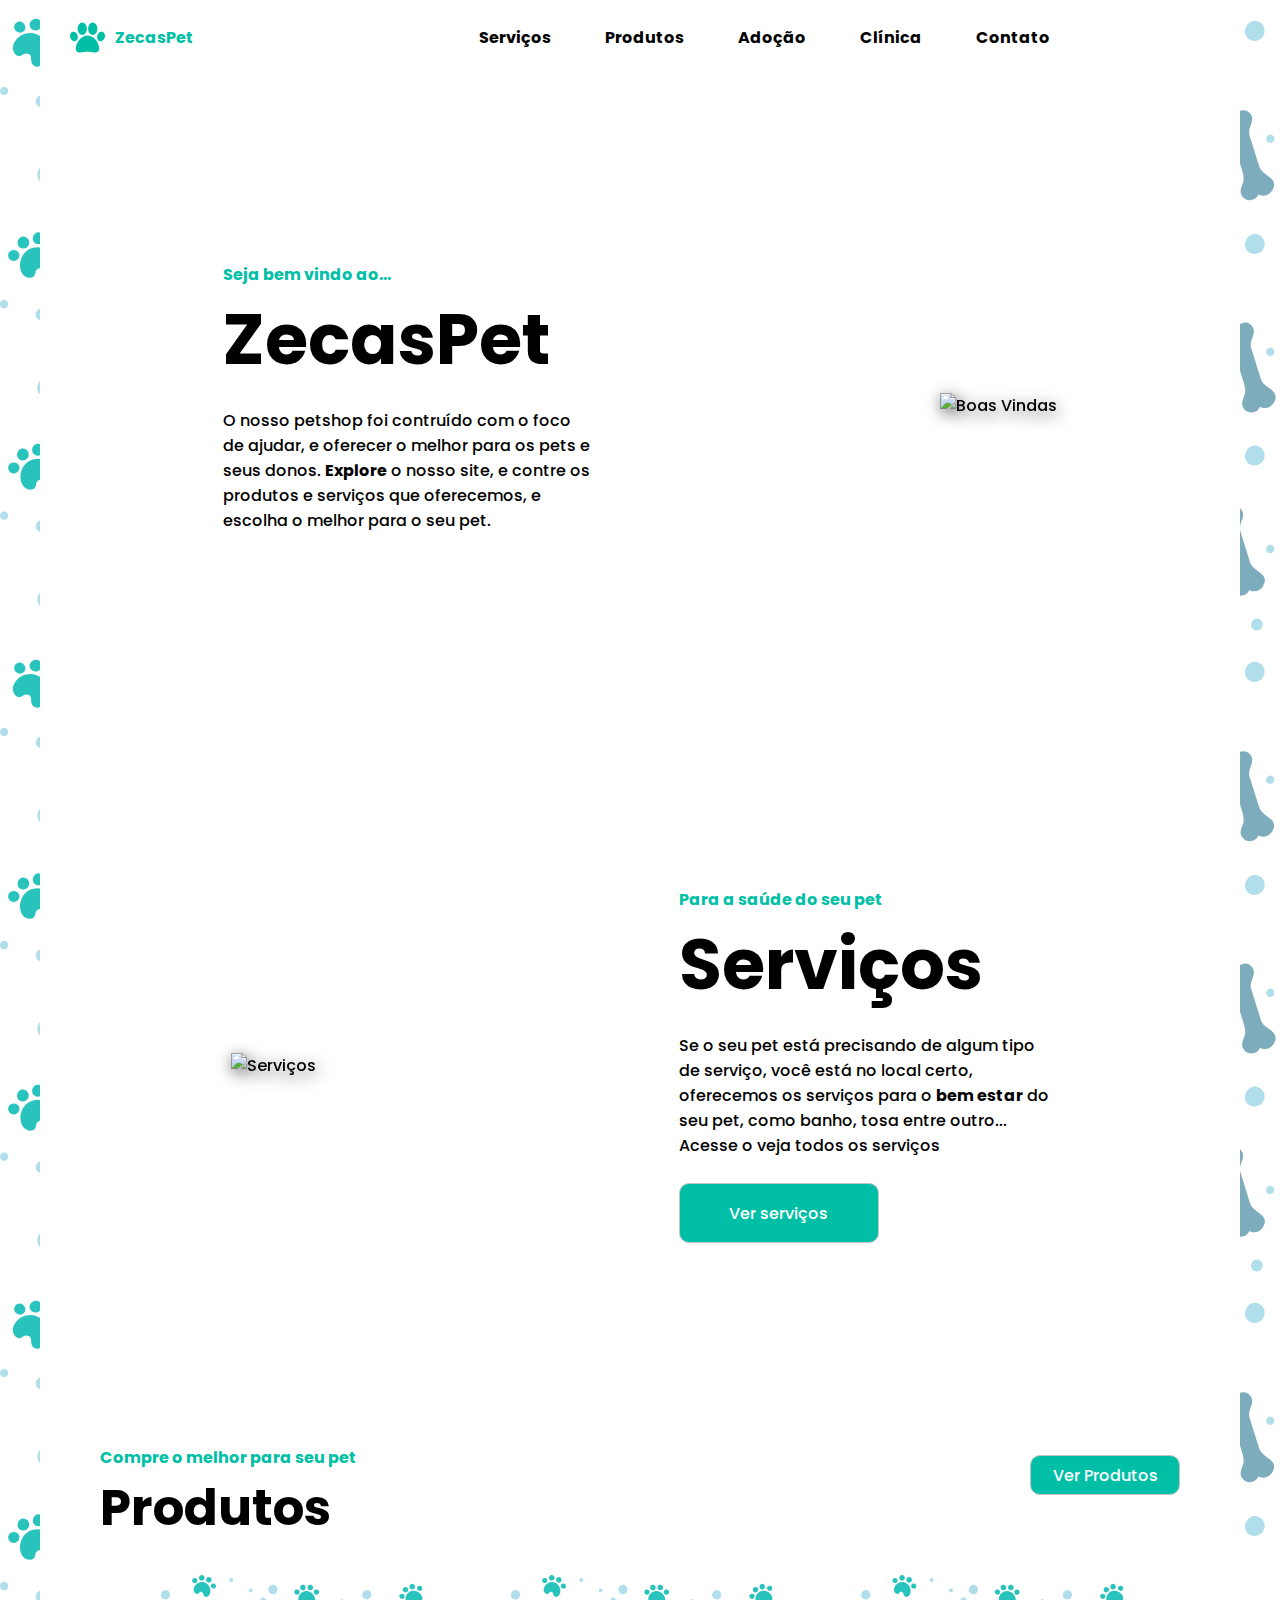
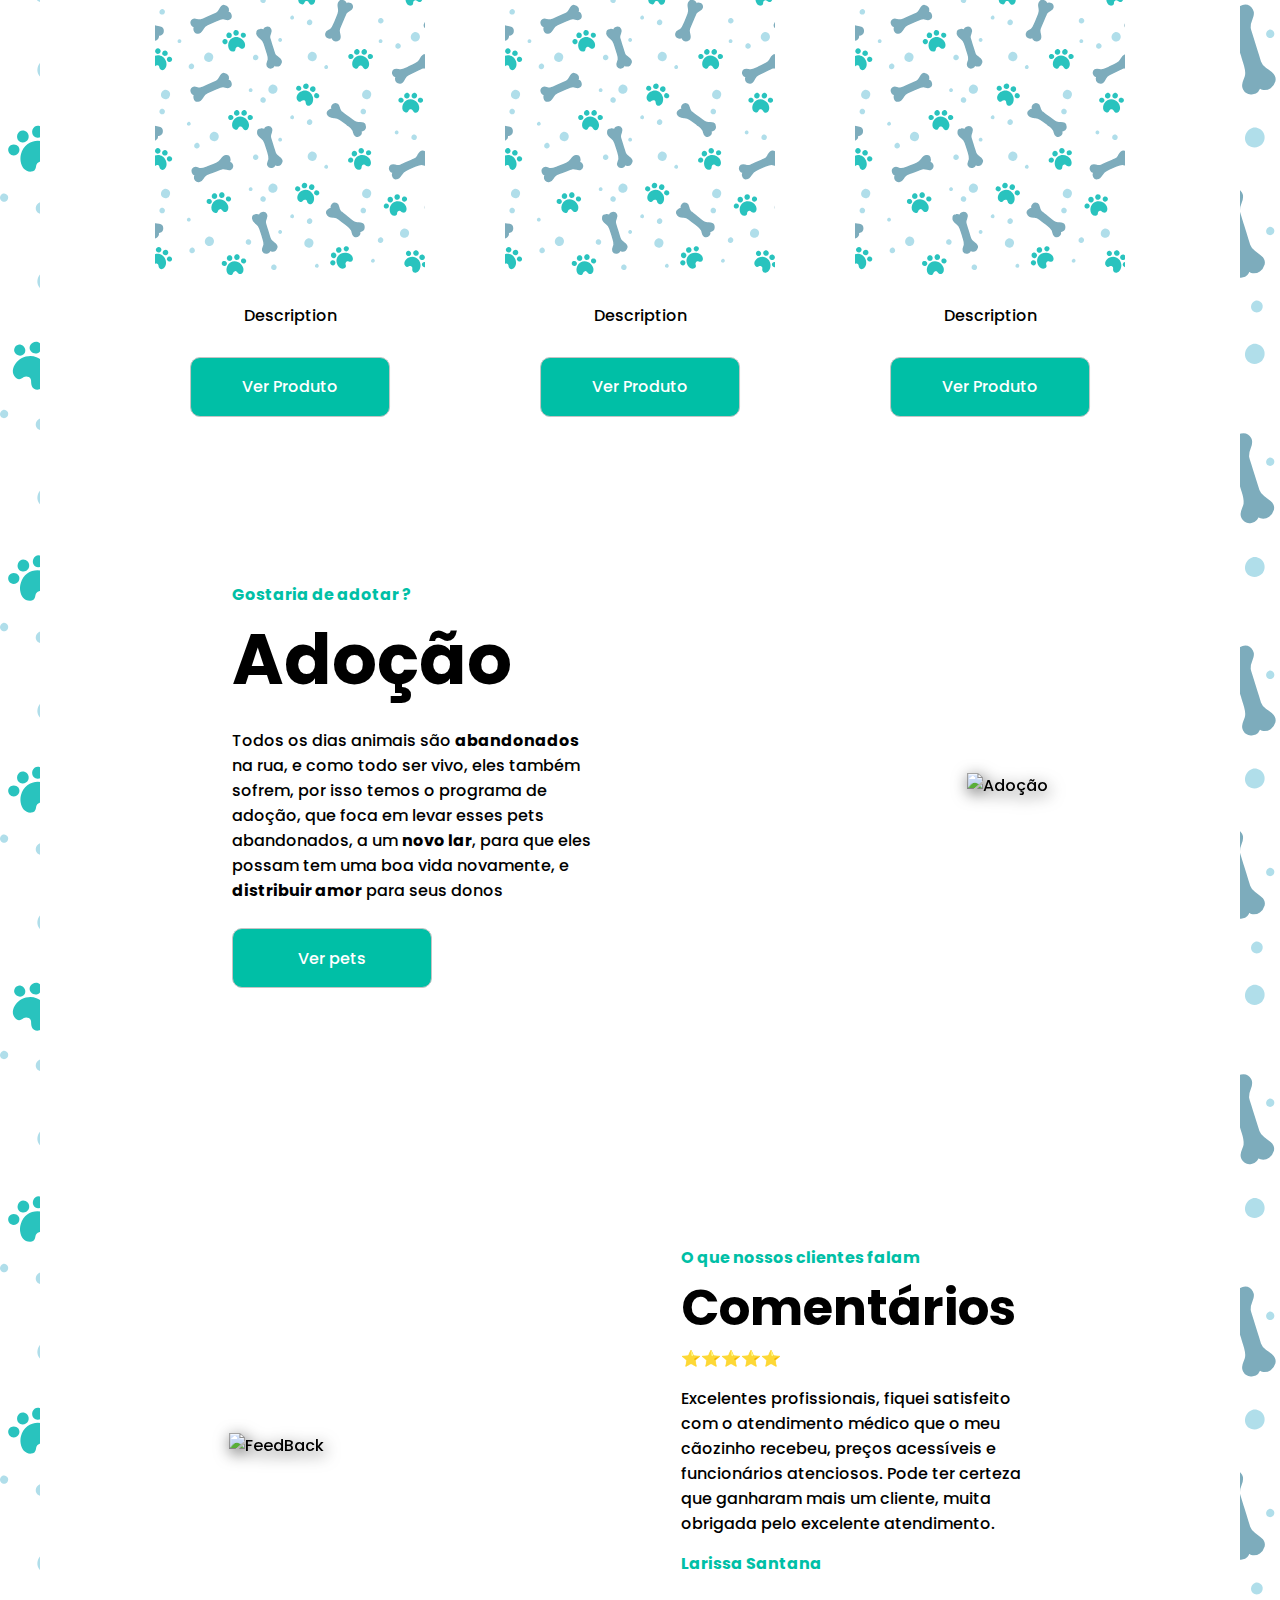
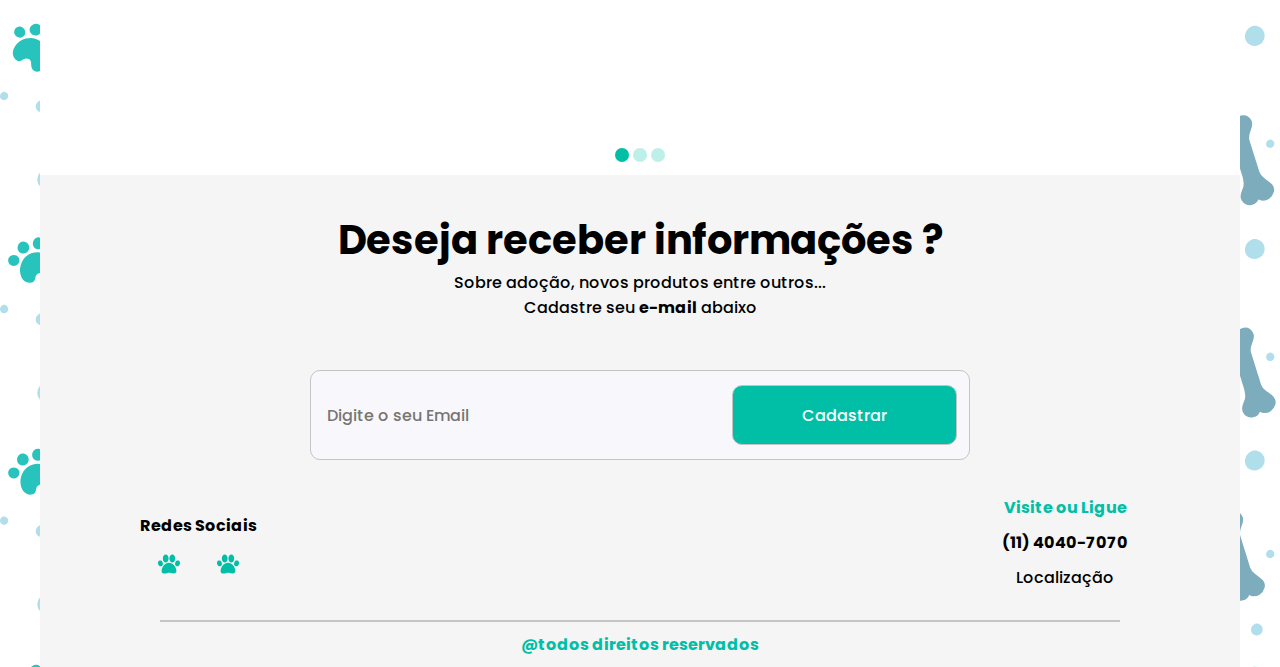
==== commit cadb3f42: "alterando texto da página inicial" ====
--- a/index.html
+++ b/index.html
@@ -16,7 +16,6 @@
     <nav>
       <div class="logoNav">
         <a href="index.html">
-          <!-- Quebrar linha no title -->
           <img class="logo" src="assets/img/icons/paw.svg" title="Ir para página Inicial" draggable="false"> 
           ZecasPet
         </a>
@@ -40,17 +39,15 @@
           <h1>ZecasPet</h1>
 
           <p>
-            Lorem ipsum dolor sit amet, consectetur adipiscing elit.
-            Vivamus vehicula quam eget mauris imperdiet ullamcorper.
-            Ut rhoncus pulvinar tristique. In quam mi, accumsan id 
-            porttitor vitae, placerat quis nunc. Pellentesque et sagittis leo.
-            Curabitur elementum bibendum arcu, sed mollis lorem fringilla vitae.
-            Sed vel egestas enim. Nullam ultrices lorem est.
+            O nosso petshop foi contruído com o foco de ajudar, e 
+            oferecer o melhor para os pets e seus donos.
+            <b>Explore</b> o nosso site, e contre os produtos e serviços
+            que oferecemos, e escolha o melhor para o seu pet.
           </p>
         </aside>
         
         <aside class="popup" onclick="showInfos(1)" onmouseover="showTitle(1)" onmouseleave="closeTitle(1)">
-          <img src="assets/img/welcome.png" alt="Bem Vindo" draggable="false">
+          <img src="assets/img/welcome.png" alt="Boas Vindas" draggable="false">
           
             <p class="popupText" id="Popup1">
               Essa imagens tem direitos, acesse o link e veja o autor dela <br>
@@ -67,7 +64,7 @@
       <div class="services">
 
         <aside class="popup" onclick="showInfos(2)" onmouseover="showTitle(2)" onmouseleave="closeTitle(2)">
-          <img src="assets/img/services.png" title="Bem Vindo" alt="Bem Vindo" srcset="" draggable="false">
+          <img src="assets/img/services.png" alt="Serviços" draggable="false">
 
           <p class="popupText" id="Popup2">
             Essa imagens tem direitos, acesse o link e veja o autor dela <br>
@@ -85,14 +82,9 @@
           <h1>Serviços</h1>
 
           <p>
-            <!-- Lorem ipsum dolor sit amet, consectetur adipiscing elit.
-            Vivamus vehicula quam eget mauris imperdiet ullamcorper.
-            Ut rhoncus pulvinar tristique. In quam mi, accumsan id 
-            porttitor vitae, placerat quis nunc. Pellentesque et sagittis leo. -->
-
             Se o seu pet está precisando de algum tipo de serviço,
-            você está no local certo, oferecemos os serviços para o bem
-            estar do seu pet, como banho, tosa entre outro...
+            você está no local certo, oferecemos os serviços para o <b>bem
+            estar</b> do seu pet, como banho, tosa entre outro...
             Acesse o veja todos os serviços
           </p>
 
@@ -118,27 +110,27 @@
         >
         
           <div class="gallery-cell">
-            <img src="assets/img/background.svg" height="300" width="270" alt="">
+            <img src="assets/img/background.svg" height="300" width="270" alt="Produto">
             <p>Description</p>
-            <button>1</button>
+            <button>Ver Produto</button>
           </div>  
           
           <div class="gallery-cell">
-            <img src="assets/img/background.svg" height="300" width="270" alt="">
+            <img src="assets/img/background.svg" height="300" width="270" alt="Produto">
             <p>Description</p>
-            <button>2</button>
+            <button>Ver Produto</button>
           </div>   
 
           <div class="gallery-cell">
-            <img src="assets/img/background.svg" height="300" width="270" alt="">
+            <img src="assets/img/background.svg" height="300" width="270" alt="Produto">
             <p>Description</p>
-            <button type="">3</button>
+            <button>Ver Produto</button>
           </div>   
 
           <div class="gallery-cell">
-            <img src="assets/img/background.svg" height="300" width="270" alt="">
+            <img src="assets/img/background.svg" height="300" width="270" alt="Produto">
             <p>Description</p>
-            <button>4</button>
+            <button>Ver Produto</button>
           </div>   
 
         </section>
@@ -153,10 +145,11 @@
           <h1>Adoção</h1>
 
           <p>
-            Lorem ipsum dolor sit amet, consectetur adipiscing elit.
-            Vivamus vehicula quam eget mauris imperdiet ullamcorper.
-            Ut rhoncus pulvinar tristique. In quam mi, accumsan id 
-            porttitor vitae, placerat quis nunc. Pellentesque et sagittis leo.
+            Todos os dias animais são <b>abandonados</b> na rua, e como todo 
+            ser vivo, eles também sofrem, por isso temos o programa de
+            adoção, que foca em levar esses pets abandonados, a um <b>novo
+            lar</b>, para que eles possam tem uma boa vida novamente, e 
+            <b>distribuir amor</b> para seus donos
           </p>
 
           <a href="#VerPets">
@@ -165,7 +158,7 @@
         </aside>
 
         <aside class="popup" onclick="showInfos(3)" onmouseover="showTitle(3)" onmouseleave="closeTitle(3)">
-          <img src="assets/img/adotation.png" title="Bem Vindo" alt="Bem Vindo" srcset="" draggable="false">
+          <img src="assets/img/adotation.png" alt="Adoção" draggable="false">
 
           <p class="popupText" id="Popup3">
             Essa imagens tem direitos, acesse o link e veja o autor dela <br>
@@ -185,7 +178,7 @@
           
           <div class="gallery-cell">
             <aside class="popup" onclick="showInfos(4)" onmouseover="showTitle(4)" onmouseleave="closeTitle(4)">
-              <img src="assets/img/feedback.png" title="Bem Vindo" alt="Bem Vindo" srcset="" draggable="false">
+              <img src="assets/img/feedback.png" alt="FeedBack" draggable="false">
 
               <p class="popupText" id="Popup4">
                 Essa imagens tem direitos, acesse o link e veja o autor dela <br>
@@ -205,10 +198,11 @@
               <span>⭐⭐⭐⭐⭐</span>
 
               <p>
-                Lorem ipsum dolor sit amet, consectetur adipiscing elit.
-                Vivamus vehicula quam eget mauris imperdiet ullamcorper.
-                Ut rhoncus pulvinar tristique. In quam mi, accumsan id 
-                porttitor vitae, placerat quis nunc. Pellentesque et sagittis leo.
+                Excelentes profissionais, fiquei satisfeito com o
+                atendimento médico que o meu cãozinho recebeu, preços
+                acessíveis e funcionários atenciosos.
+                Pode ter certeza que ganharam mais um cliente,
+                muita obrigada pelo excelente atendimento.
               </p>
 
               <span>Larissa Santana</span>
@@ -216,8 +210,17 @@
           </div>
 
           <div class="gallery-cell">
-            <aside>
-              <img src="assets/img/feedback2.png" title="Bem Vindo" alt="Bem Vindo" srcset="" draggable="false">
+            <aside class="popup" onclick="showInfos(5)" onmouseover="showTitle(5)" onmouseleave="closeTitle(5)">
+              <img src="assets/img/feedback2.png" alt="FeedBack" draggable="false">
+
+              <p class="popupText" id="Popup5">
+                Essa imagens tem direitos, acesse o link e veja o autor dela <br>
+                <a href="https://www.google.com/" target="_blank">Unsplah</a>
+              </p>
+    
+              <p class="popupTitle" id="Title5">
+                <b>Click na imagem</b>
+              </p>
             </aside>
 
             <aside>
@@ -228,10 +231,10 @@
               <span>⭐⭐⭐⭐⭐</span>
 
               <p>
-                Lorem ipsum dolor sit amet, consectetur adipiscing elit.
-                Vivamus vehicula quam eget mauris imperdiet ullamcorper.
-                Ut rhoncus pulvinar tristique. In quam mi, accumsan id 
-                porttitor vitae, placerat quis nunc. Pellentesque et sagittis leo.
+                Nossa eu adorei a tosa que fizeram no meu pequeno Teddy. 
+                E o veterinário foi super atencioso eu recomendo, todo mês
+                vou levar ele lá, ele também gostou muito, voltou todo bonito
+                e cheiroso.
               </p>
 
               <span>Luiz Felipe</span>
@@ -239,8 +242,17 @@
           </div>
 
           <div class="gallery-cell">
-            <aside>
-              <img src="assets/img/feedback3.png" title="Bem Vindo" alt="Bem Vindo" srcset="" draggable="false">
+            <aside class="popup" onclick="showInfos(6)" onmouseover="showTitle(6)" onmouseleave="closeTitle(6)">
+              <img src="assets/img/feedback3.png" alt="FeedBack" draggable="false">
+
+              <p class="popupText" id="Popup6">
+                Essa imagens tem direitos, acesse o link e veja o autor dela <br>
+                <a href="https://www.google.com/" target="_blank">Unsplah</a>
+              </p>
+    
+              <p class="popupTitle" id="Title6">
+                <b>Click na imagem</b>
+              </p>
             </aside>
 
             <aside>
@@ -251,10 +263,9 @@
               <span>⭐⭐⭐⭐⭐</span>
 
               <p>
-                Lorem ipsum dolor sit amet, consectetur adipiscing elit.
-                Vivamus vehicula quam eget mauris imperdiet ullamcorper.
-                Ut rhoncus pulvinar tristique. In quam mi, accumsan id 
-                porttitor vitae, placerat quis nunc. Pellentesque et sagittis leo.
+                Atendimento com muita excelência, trataram meu cachorro
+                com muito cuidado, tem produtos disponíveis com ótimos 
+                valores e o banho é excepcional, ganharam uma cliente fiel
               </p>
 
               <span>Jéssica da Silva</span>
@@ -266,7 +277,6 @@
       </div>
 
     </main>
-
     
     <footer>
 
@@ -286,8 +296,8 @@
         <section>
           <h4>Redes Sociais</h4>
           <div class="social">
-            <img src="assets/img/icons/paw.svg" width="20" alt="">
-            <img src="assets/img/icons/paw.svg" width="20" alt="">
+            <img src="assets/img/icons/paw.svg" width="22" alt="">
+            <img src="assets/img/icons/paw.svg" width="22" alt="">
           </div>
         </section>
 
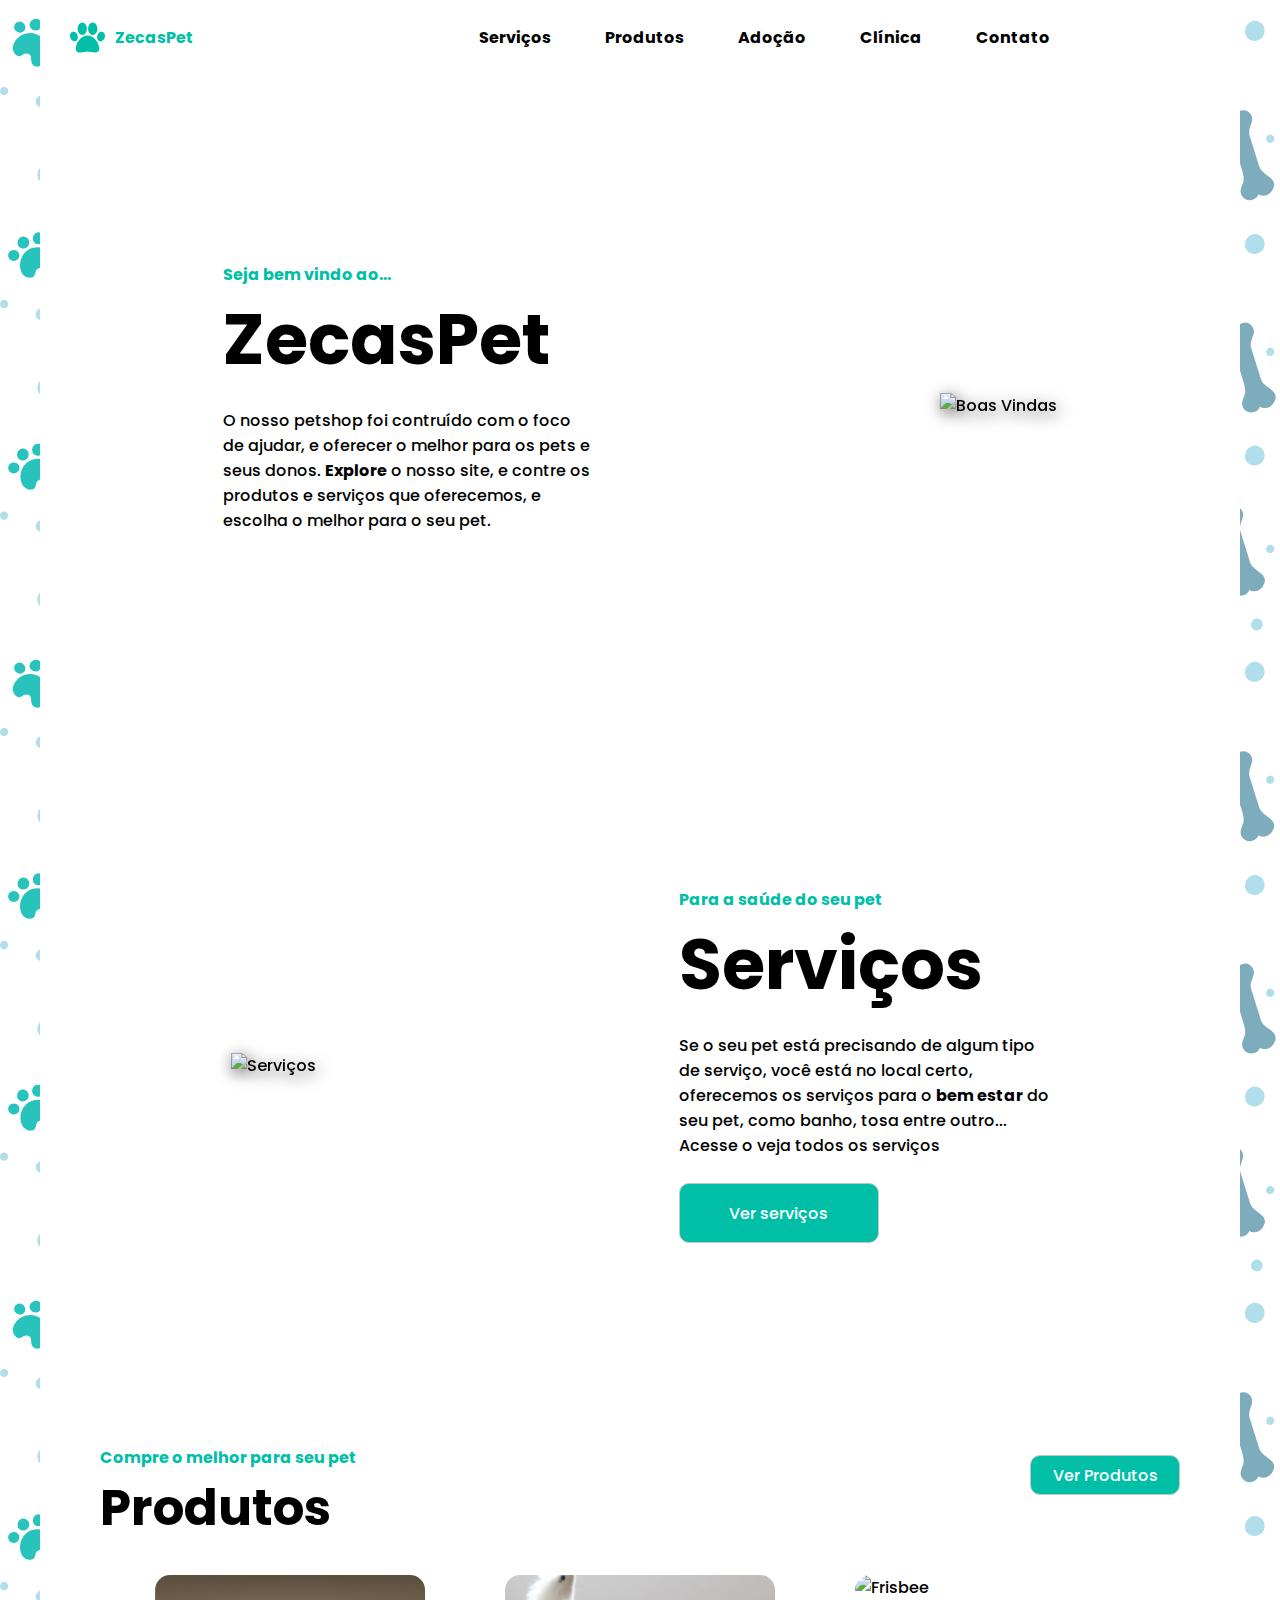
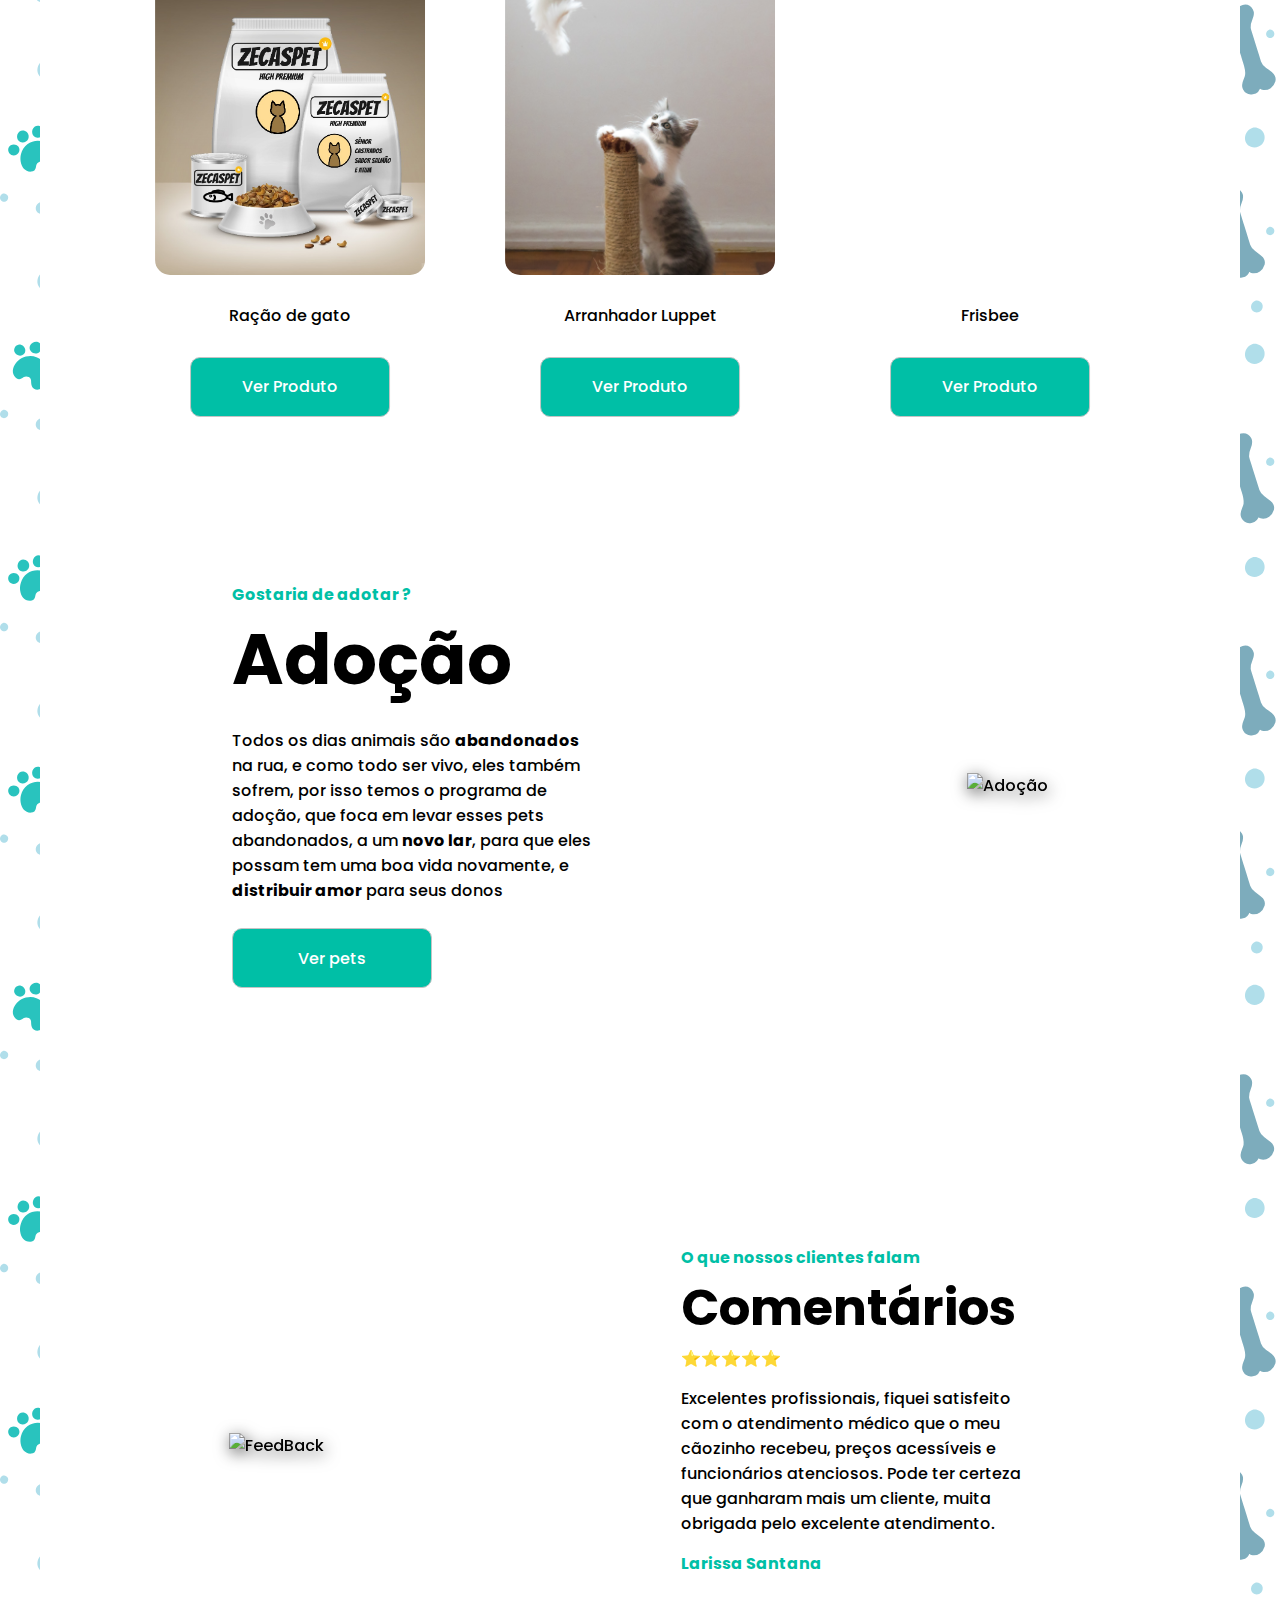
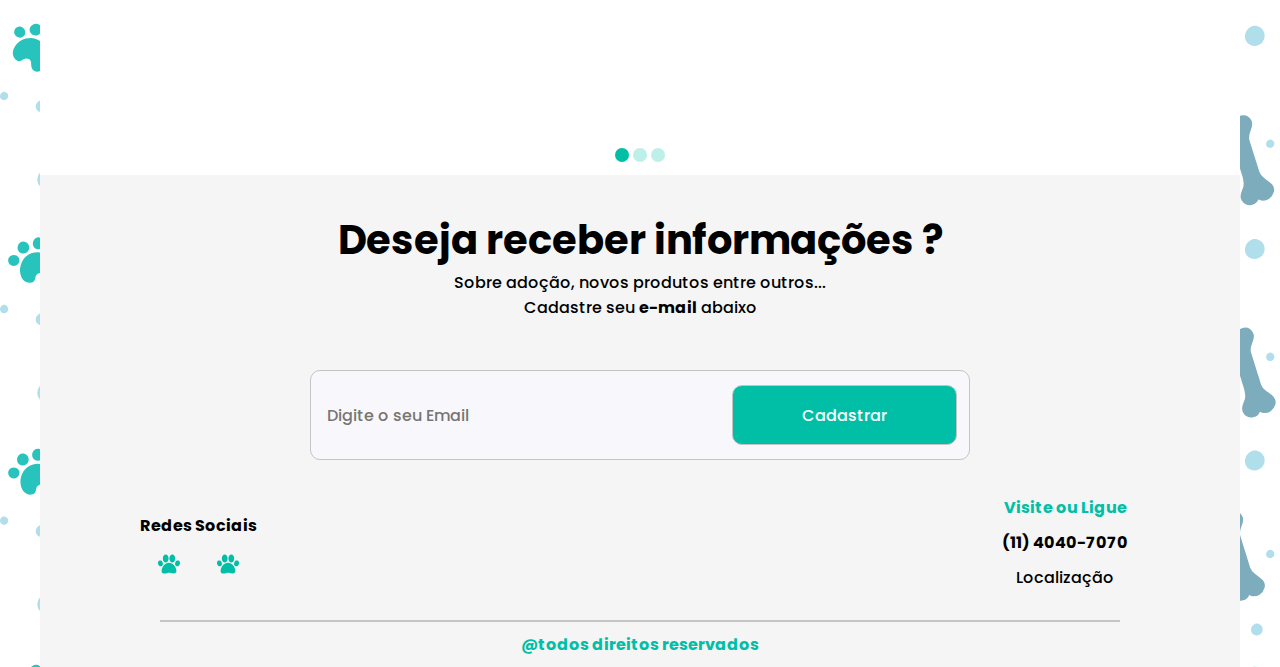
==== commit 4006d5b2: "alterando textos e imagens" ====
--- a/index.html
+++ b/index.html
@@ -48,15 +48,11 @@
         
         <aside class="popup" onclick="showInfos(1)" onmouseover="showTitle(1)" onmouseleave="closeTitle(1)">
           <img src="assets/img/welcome.png" alt="Boas Vindas" draggable="false">
-          
-            <p class="popupText" id="Popup1">
+
+            <p class="popupTitle" id="Title1">
               Essa imagens tem direitos, acesse o link e veja o autor dela <br>
               <a href="https://www.google.com/" target="_blank">Unsplah</a>
             </p>
-
-            <p class="popupTitle" id="Title1">
-              <b>Click na imagem</b>
-            </p>
         </aside>
 
       </div>
@@ -65,11 +61,6 @@
 
         <aside class="popup" onclick="showInfos(2)" onmouseover="showTitle(2)" onmouseleave="closeTitle(2)">
           <img src="assets/img/services.png" alt="Serviços" draggable="false">
-
-          <p class="popupText" id="Popup2">
-            Essa imagens tem direitos, acesse o link e veja o autor dela <br>
-            <a href="https://www.google.com/" target="_blank">Unsplah</a>
-          </p>
 
           <p class="popupTitle" id="Title2">
             <b>Click na imagem</b>
@@ -110,26 +101,26 @@
         >
         
           <div class="gallery-cell">
-            <img src="assets/img/background.svg" height="300" width="270" alt="Produto">
-            <p>Description</p>
+            <img src="assets/img/produto.jpg" height="300" width="270" alt="Arranhador Luppet">
+            <p>Arranhador Luppet</p>
             <button>Ver Produto</button>
           </div>  
           
           <div class="gallery-cell">
-            <img src="assets/img/background.svg" height="300" width="270" alt="Produto">
-            <p>Description</p>
+            <img src="assets/img/produto2.jpg" height="300" width="270" alt="Frisbee">
+            <p>Frisbee</p>
             <button>Ver Produto</button>
           </div>   
 
           <div class="gallery-cell">
-            <img src="assets/img/background.svg" height="300" width="270" alt="Produto">
-            <p>Description</p>
+            <img src="assets/img/produto3.jpeg" height="300" width="270" alt="Ração de cachorro">
+            <p>Ração de cachorro</p>
             <button>Ver Produto</button>
           </div>   
 
           <div class="gallery-cell">
-            <img src="assets/img/background.svg" height="300" width="270" alt="Produto">
-            <p>Description</p>
+            <img src="assets/img/produto4.jpeg" height="300" width="270" alt="Ração de gato">
+            <p>Ração de gato</p>
             <button>Ver Produto</button>
           </div>   
 
@@ -160,11 +151,6 @@
         <aside class="popup" onclick="showInfos(3)" onmouseover="showTitle(3)" onmouseleave="closeTitle(3)">
           <img src="assets/img/adotation.png" alt="Adoção" draggable="false">
 
-          <p class="popupText" id="Popup3">
-            Essa imagens tem direitos, acesse o link e veja o autor dela <br>
-            <a href="https://www.google.com/" target="_blank">Unsplah</a>
-          </p>
-
           <p class="popupTitle" id="Title3">
             <b>Click na imagem</b>
           </p>
@@ -179,11 +165,6 @@
           <div class="gallery-cell">
             <aside class="popup" onclick="showInfos(4)" onmouseover="showTitle(4)" onmouseleave="closeTitle(4)">
               <img src="assets/img/feedback.png" alt="FeedBack" draggable="false">
-
-              <p class="popupText" id="Popup4">
-                Essa imagens tem direitos, acesse o link e veja o autor dela <br>
-                <a href="https://www.google.com/" target="_blank">Unsplah</a>
-              </p>
     
               <p class="popupTitle" id="Title4">
                 <b>Click na imagem</b>
@@ -210,14 +191,9 @@
           </div>
 
           <div class="gallery-cell">
-            <aside class="popup" onclick="showInfos(5)" onmouseover="showTitle(5)" onmouseleave="closeTitle(5)">
+            <aside class="popup" onmouseover="showTitle(5)" onmouseleave="closeTitle(5)">
               <img src="assets/img/feedback2.png" alt="FeedBack" draggable="false">
 
-              <p class="popupText" id="Popup5">
-                Essa imagens tem direitos, acesse o link e veja o autor dela <br>
-                <a href="https://www.google.com/" target="_blank">Unsplah</a>
-              </p>
-    
               <p class="popupTitle" id="Title5">
                 <b>Click na imagem</b>
               </p>
@@ -242,13 +218,8 @@
           </div>
 
           <div class="gallery-cell">
-            <aside class="popup" onclick="showInfos(6)" onmouseover="showTitle(6)" onmouseleave="closeTitle(6)">
+            <aside class="popup" onmouseover="showTitle(6)" onmouseleave="closeTitle(6)">
               <img src="assets/img/feedback3.png" alt="FeedBack" draggable="false">
-
-              <p class="popupText" id="Popup6">
-                Essa imagens tem direitos, acesse o link e veja o autor dela <br>
-                <a href="https://www.google.com/" target="_blank">Unsplah</a>
-              </p>
     
               <p class="popupTitle" id="Title6">
                 <b>Click na imagem</b>
--- a/assets/css/global.css
+++ b/assets/css/global.css
@@ -10,8 +10,6 @@
 
   --color-background: #FFFF;
   --color-background-footer: #F5F5F5;
-  --color-primary-lighter: #9871F5;
-  --color-primary-light: #916BEA;
   --primary: #00BFA6;
   --primary-dark: #00aa93;
   --color-primary-darker: #6842C2;
@@ -97,7 +95,6 @@
   transition: .5s;
 }
 
-
 .container .logoNav a img{
   margin: 0 10px;
   width: 35px;
@@ -231,9 +228,6 @@
   margin: 10px 0;
 }
 
-/*  */
-
-
 /* EDITANDO A SCROLL BAR */
 
 /* width */
@@ -259,9 +253,7 @@
   }
 }
 
-
 /* POPUP DE INFORMAÇÔES DAS IMAGENS */
-
 .popup {
   position: relative;
   cursor: pointer;
@@ -271,23 +263,8 @@
   user-select: none;
 }
 
-/* The actual popup */
-.popup .popupText {
-  visibility: hidden;
-  width: 300px;
-  background-color: #FAFAFA;
+.popup .popupTitle {
   border: 1px solid var(--border-input);
-  color: #333;
-  text-align: center;
-  border-radius: 6px;
-  padding: 8px;
-  position: absolute;
-  z-index: 2;
-  bottom: 10%;
-  left: 30%;
-}
-
-.popup .popupTitle {
   visibility: hidden;
   width: 300px;
   background-color: #FAFAFA;
@@ -308,12 +285,6 @@
   animation: fadeIn 1s;
 }
 
-.popup .close {
-  visibility: hidden;
-  -webkit-animation: fadeOut 1s;
-  animation: fadeOut 1s;
-}
-
 /* Add animation (fade in the popup) */
 @-webkit-keyframes fadeIn {
   from {opacity: 0;} 
@@ -323,14 +294,4 @@
 @keyframes fadeIn {
   from {opacity: 0;}
   to {opacity:1 ;}
-}
-
-@-webkit-keyframes fadeOut {
-  from {opacity: 1;} 
-  to {opacity: 0;}
-}
-
-@keyframes fadeOut {
-  from {opacity: 1;}
-  to {opacity: 0;}
 }--- a/assets/css/home.css
+++ b/assets/css/home.css
@@ -90,12 +90,12 @@
   height: 500px;
   padding: 15px;
   width: 320px;
-  /* background-color: var(--primary); */
   flex-direction: column;
 }
 
 .container main .products section:nth-child(2) .gallery-cell img{
   object-fit: cover;
+  border-radius: 15px;
 }
 
 .container main .products section:nth-child(2) .gallery-cell p{
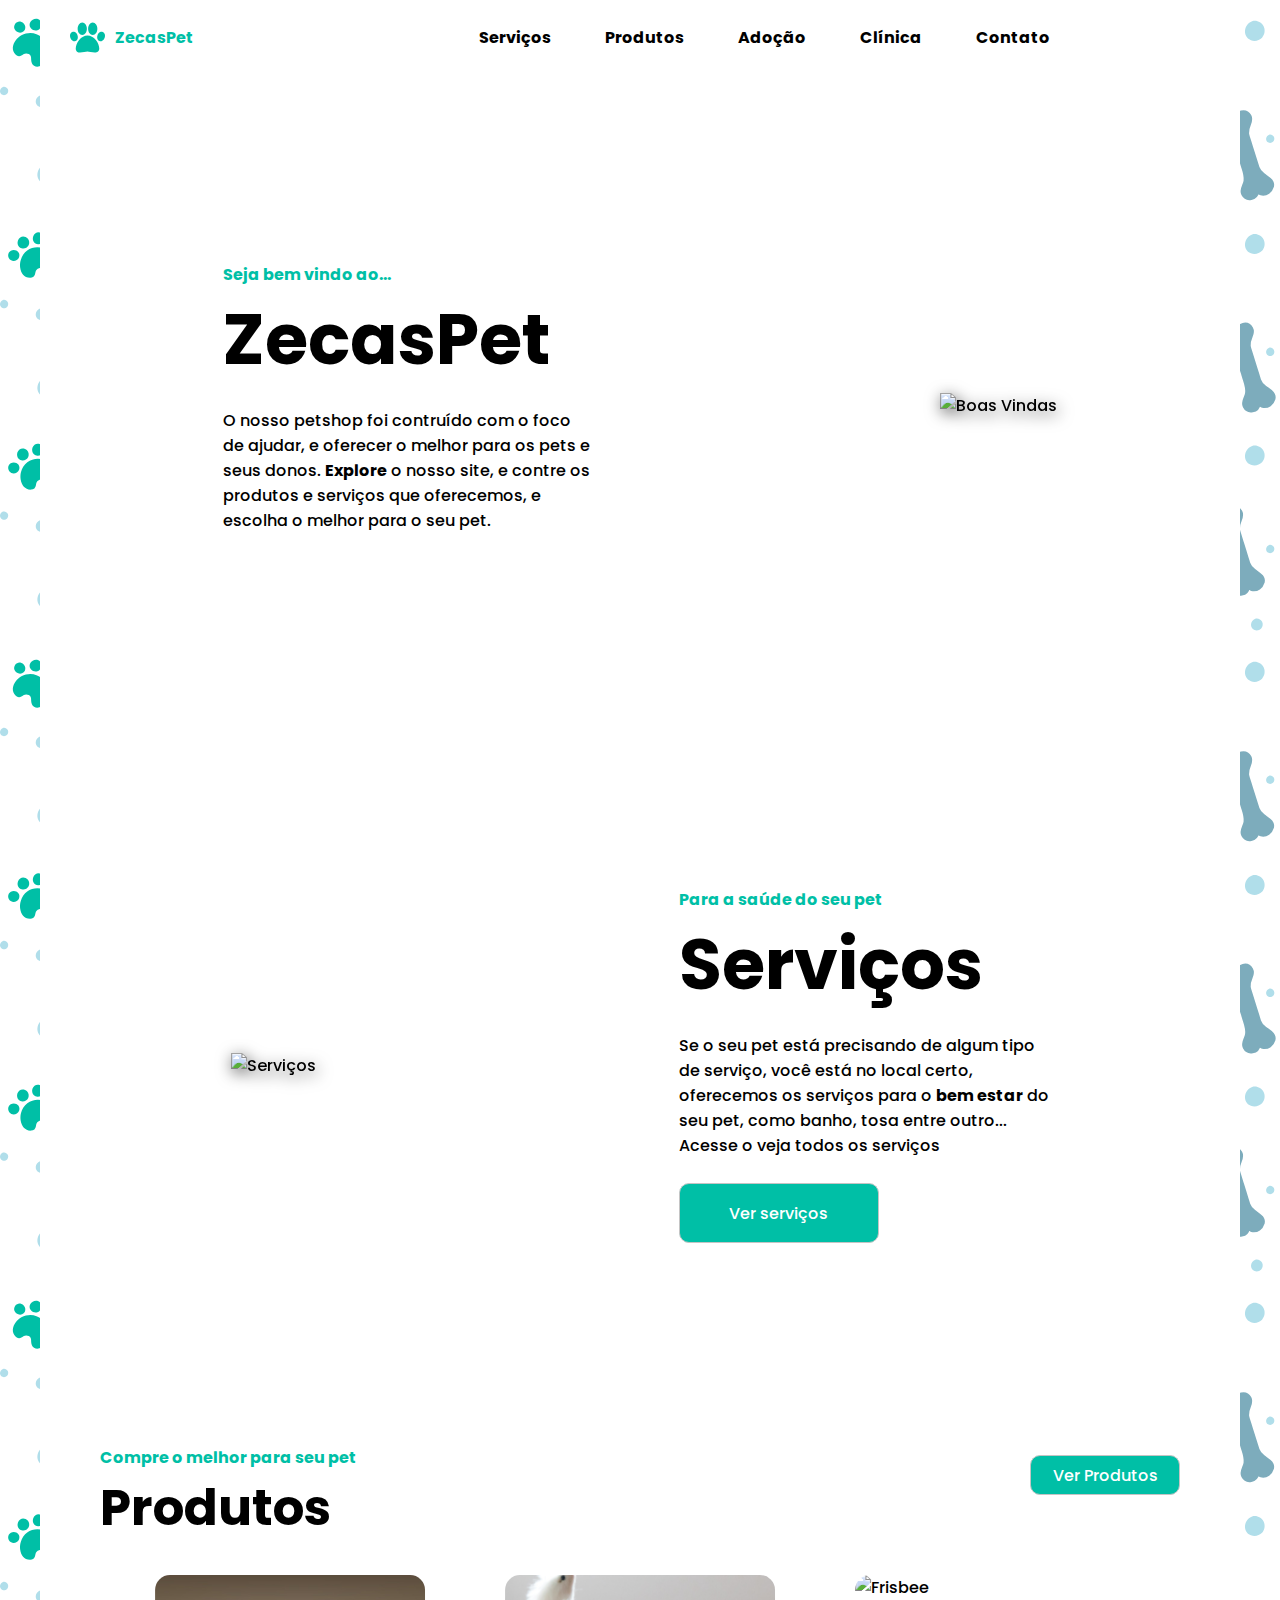
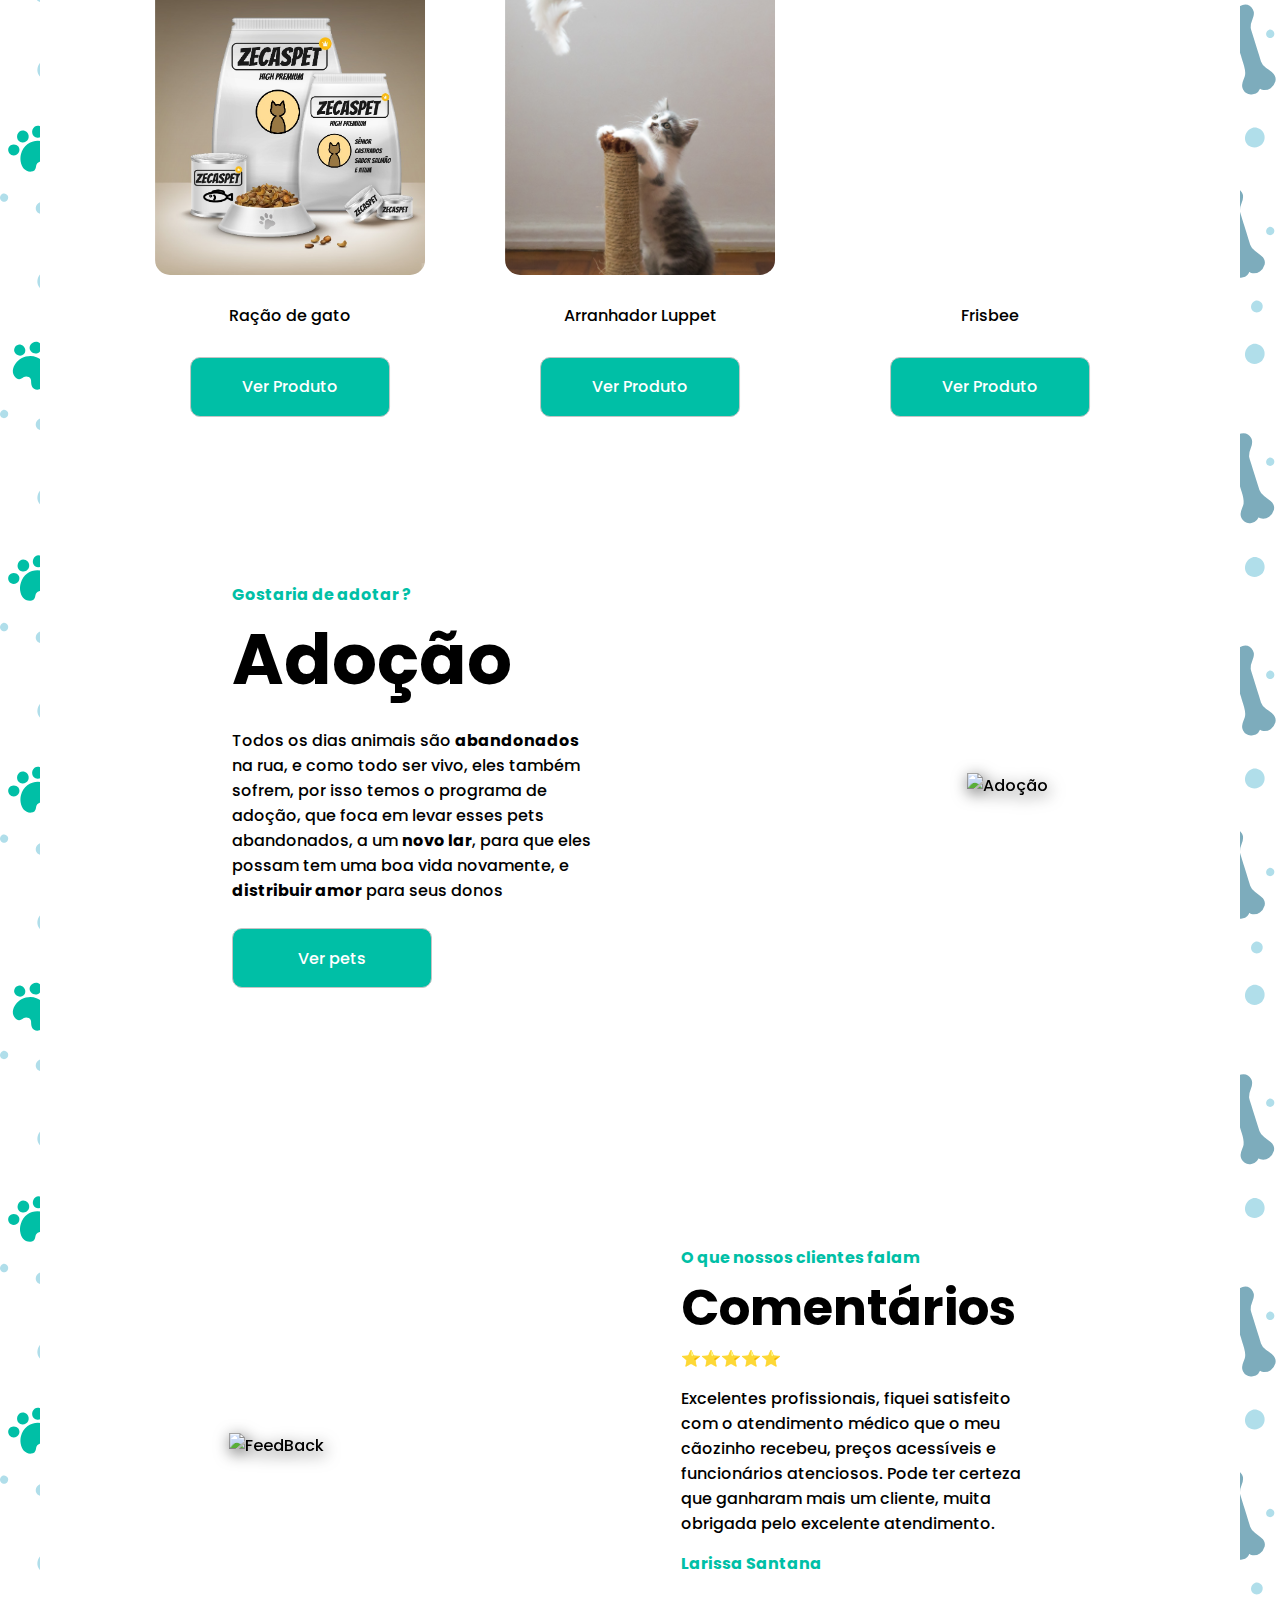
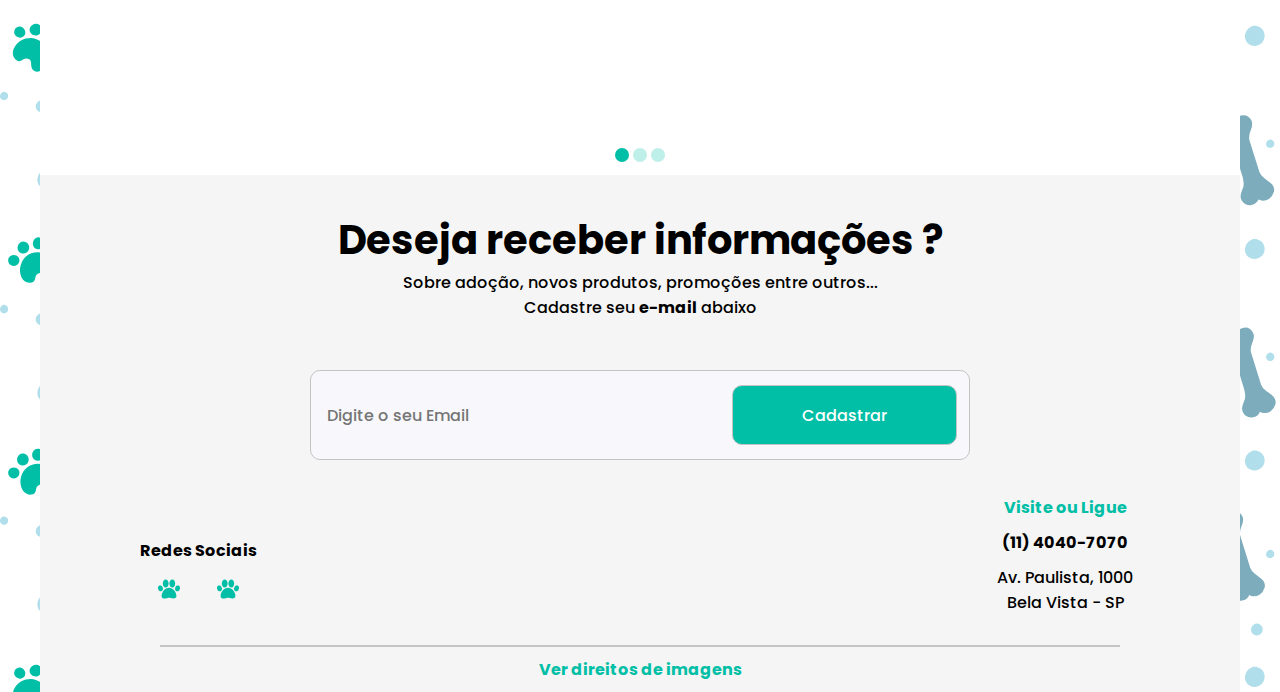
==== commit 1a04067b: "alterando pastas e criando modal" ====
--- a/index.html
+++ b/index.html
@@ -46,25 +46,16 @@
           </p>
         </aside>
         
-        <aside class="popup" onclick="showInfos(1)" onmouseover="showTitle(1)" onmouseleave="closeTitle(1)">
-          <img src="assets/img/welcome.png" alt="Boas Vindas" draggable="false">
-
-            <p class="popupTitle" id="Title1">
-              Essa imagens tem direitos, acesse o link e veja o autor dela <br>
-              <a href="https://www.google.com/" target="_blank">Unsplah</a>
-            </p>
+        <aside>
+          <img src="assets/img/home/welcome.png" alt="Boas Vindas" draggable="false">
         </aside>
 
       </div>
 
       <div class="services">
 
-        <aside class="popup" onclick="showInfos(2)" onmouseover="showTitle(2)" onmouseleave="closeTitle(2)">
-          <img src="assets/img/services.png" alt="Serviços" draggable="false">
-
-          <p class="popupTitle" id="Title2">
-            <b>Click na imagem</b>
-          </p>
+        <aside>
+          <img src="assets/img/home/services.png" alt="Serviços" draggable="false">
         </aside>
 
         <aside>
@@ -101,25 +92,25 @@
         >
         
           <div class="gallery-cell">
-            <img src="assets/img/produto.jpg" height="300" width="270" alt="Arranhador Luppet">
+            <img src="assets/img/products/produto.jpg" height="300" width="270" alt="Arranhador Luppet">
             <p>Arranhador Luppet</p>
             <button>Ver Produto</button>
           </div>  
           
           <div class="gallery-cell">
-            <img src="assets/img/produto2.jpg" height="300" width="270" alt="Frisbee">
+            <img src="assets/img/products/produto2.jpg" height="300" width="270" alt="Frisbee">
             <p>Frisbee</p>
             <button>Ver Produto</button>
           </div>   
 
           <div class="gallery-cell">
-            <img src="assets/img/produto3.jpeg" height="300" width="270" alt="Ração de cachorro">
+            <img src="assets/img/products/produto3.jpeg" height="300" width="270" alt="Ração de cachorro">
             <p>Ração de cachorro</p>
             <button>Ver Produto</button>
           </div>   
 
           <div class="gallery-cell">
-            <img src="assets/img/produto4.jpeg" height="300" width="270" alt="Ração de gato">
+            <img src="assets/img/products/produto4.jpeg" height="300" width="270" alt="Ração de gato">
             <p>Ração de gato</p>
             <button>Ver Produto</button>
           </div>   
@@ -148,12 +139,8 @@
           </a>
         </aside>
 
-        <aside class="popup" onclick="showInfos(3)" onmouseover="showTitle(3)" onmouseleave="closeTitle(3)">
-          <img src="assets/img/adotation.png" alt="Adoção" draggable="false">
-
-          <p class="popupTitle" id="Title3">
-            <b>Click na imagem</b>
-          </p>
+        <aside>
+          <img src="assets/img/home/adotation.png" alt="Adoção" draggable="false">
         </aside>
 
       </div>
@@ -163,12 +150,8 @@
         <div class="gallery js-flickity" data-flickity-options='{"wrapAround": true,"autoPlay": true, "prevNextButtons": false, "fade": true}'>
           
           <div class="gallery-cell">
-            <aside class="popup" onclick="showInfos(4)" onmouseover="showTitle(4)" onmouseleave="closeTitle(4)">
-              <img src="assets/img/feedback.png" alt="FeedBack" draggable="false">
-    
-              <p class="popupTitle" id="Title4">
-                <b>Click na imagem</b>
-              </p>
+            <aside>
+              <img src="assets/img/home/feedback.png" alt="FeedBack" draggable="false">
             </aside>
 
             <aside>
@@ -191,12 +174,8 @@
           </div>
 
           <div class="gallery-cell">
-            <aside class="popup" onmouseover="showTitle(5)" onmouseleave="closeTitle(5)">
-              <img src="assets/img/feedback2.png" alt="FeedBack" draggable="false">
-
-              <p class="popupTitle" id="Title5">
-                <b>Click na imagem</b>
-              </p>
+            <aside >
+              <img src="assets/img/home/feedback2.png" alt="FeedBack" draggable="false">
             </aside>
 
             <aside>
@@ -218,12 +197,8 @@
           </div>
 
           <div class="gallery-cell">
-            <aside class="popup" onmouseover="showTitle(6)" onmouseleave="closeTitle(6)">
-              <img src="assets/img/feedback3.png" alt="FeedBack" draggable="false">
-    
-              <p class="popupTitle" id="Title6">
-                <b>Click na imagem</b>
-              </p>
+            <aside>
+              <img src="assets/img/home/feedback3.png" alt="FeedBack" draggable="false">
             </aside>
 
             <aside>
@@ -254,7 +229,7 @@
       <div class="newslatter">
         <h1>Deseja receber informações ?</h1>
         <p>
-          Sobre adoção, novos produtos entre outros...<br>
+          Sobre adoção, novos produtos, promoções entre outros...<br>
           Cadastre seu <b>e-mail</b> abaixo
         </p>
         <div class="block">
@@ -262,6 +237,116 @@
           <button>Cadastrar</button> 
         </div>
       </div>
+
+      <section id="abrirModal" class="modal">
+        <a href="#fechar" title="Fechar" class="fechar">x</a>
+        <div>
+          <h2>Direitos das Imagens Utilizadas: </h2>
+
+          <h3>Icones / Fundo</h3>
+          <section>
+            <div class="cardModal">
+              <img src="assets/img/icons/paw.svg" alt="Pata Logo" draggable="false">
+              <p>
+                Paw<br>
+                Icons made by <a href="https://www.flaticon.com/authors/pixel-perfect" title="Pixel perfect" >Pixel perfect</a><br>
+                from <a href="https://www.flaticon.com/" title="Flaticon">www.flaticon.com</a>
+              </p>
+            </div>
+            <div class="cardModal">
+              <img src="assets/img/background.svg" alt="Pata Logo" draggable="false">
+              <p>
+                Pattern Pet<br>
+                Icons made by <a href="https://www.flaticon.com/authors/pixel-perfect" title="Pixel perfect" >Pixel perfect</a><br>
+                from <a href="https://www.flaticon.com/" title="Flaticon">www.flaticon.com</a>
+              </p>
+            </div>
+          </section>
+
+          <h3>Imagens da Página Inicial</h3>
+          <section>
+            <div class="cardModal">
+              <img src="assets/img/home/welcome.png" draggable="false" alt="Ração de cachorro">
+              <p>
+                XXXXXXXXX <br>
+                Photo by <a target="_blank" href="https://unsplash.com/@jamie452?utm_source=unsplash&utm_medium=referral&utm_content=creditCopyText">Jamie Street</a> on <a target="_blank" href="https://unsplash.com/?utm_source=unsplash&utm_medium=referral&utm_content=creditCopyText">Unsplash</a>
+              </p>
+            </div>
+            <div class="cardModal">
+              <img src="assets/img/home/services.png" draggable="false" alt="Ração de cachorro">
+              <p>
+                XXXXXXXXX <br>
+                Photo by <a target="_blank" href="https://unsplash.com/@ataheri?utm_source=unsplash&utm_medium=referral&utm_content=creditCopyText">Autri Taheri</a> on <a target="_blank" href="https://unsplash.com/?utm_source=unsplash&utm_medium=referral&utm_content=creditCopyText">Unsplash</a>
+              </p>
+            </div>
+            <div class="cardModal">
+              <img src="assets/img/home/adotation.png" draggable="false" alt="Ração de cachorro">
+              <p>
+                XXXXXXXXX <br>
+                Photo by <a href="https://unsplash.com/@madhatterzone?utm_source=unsplash&utm_medium=referral&utm_content=creditCopyText">Manja Vitolic</a> on <a href="https://unsplash.com/?utm_source=unsplash&utm_medium=referral&utm_content=creditCopyText">Unsplash</a>
+              </p>
+            </div>
+            <div class="cardModal">
+              <img src="assets/img/home/feedback.png" draggable="false" alt="Ração de cachorro">
+              <p>
+                XXXXXXXXX <br>
+                Photo by <a href="https://unsplash.com/@richardbrutyo?utm_source=unsplash&utm_medium=referral&utm_content=creditCopyText">Richard Brutyo</a> on <a href="https://unsplash.com/?utm_source=unsplash&utm_medium=referral&utm_content=creditCopyText">Unsplash</a>
+              </p>
+            </div>
+            <div class="cardModal">
+              <img src="assets/img/home/feedback2.png" draggable="false" alt="Ração de cachorro">
+              <p>
+                XXXXXXXXX <br>
+                Photo by <a href="https://unsplash.com/@nathanhanna?utm_source=unsplash&utm_medium=referral&utm_content=creditCopyText">Nathan Hanna</a> on <a href="https://unsplash.com/?utm_source=unsplash&utm_medium=referral&utm_content=creditCopyText">Unsplash</a>
+              </p>
+            </div>
+            <div class="cardModal">
+              <img src="assets/img/home/feedback3.png" draggable="false" alt="Ração de cachorro">
+              <p>
+                XXXXXXXXX <br>
+                Photo by <a href="https://unsplash.com/@buchynka?utm_source=unsplash&utm_medium=referral&utm_content=creditCopyText">Petra Bouchalová</a> on <a href="https://unsplash.com/?utm_source=unsplash&utm_medium=referral&utm_content=creditCopyText">Unsplash</a>
+              </p>
+            </div>
+          </section>
+
+
+          <h3>Imagens da Página de Adoção</h3>
+          <section>
+            <!-- CARD COM AS IMAGENS E DIREITOS -->
+          </section>
+
+          <h3>Imagens da Página de Adoção</h3>
+          <section>
+            <!-- CARD COM AS IMAGENS E DIREITOS -->
+          </section>
+
+          <h3>Imagens da Página de Adoção</h3>
+          <section>
+            <!-- CARD COM AS IMAGENS E DIREITOS -->
+          </section>
+
+          <h3>Imagens da Página de Adoção</h3>
+          <section>
+            <!-- CARD COM AS IMAGENS E DIREITOS -->
+          </section>
+
+          <h3>Imagens da Página de Contato</h3>
+          <section>
+            <div class="cardModal">
+              <img src="assets/img/contact/contact.svg" draggable="false" alt="Ração de cachorro">
+              <p>Ração de cachorro</p>
+            </div>
+            <div class="cardModal">
+              <img src="assets/img/contact/store.png" draggable="false" alt="Ração de cachorro">
+              <p>Ração de cachorro</p>
+            </div>
+            <div class="cardModal">
+              <img src="assets/img/contact/store2.png" draggable="false" alt="Ração de cachorro">
+              <p>Ração de cachorro</p>
+            </div>
+          </section>
+        </div>
+      </section>  
 
       <div class="infos">
         <section>
@@ -277,17 +362,19 @@
 
           <h4>(11) 4040-7070</h4>
 
-          <p>Localização</p>
+          <p>
+            Av. Paulista, 1000<br/>
+            Bela Vista - SP
+          </p>
         </section>
       </div>
 
       <div class="credits">
         <div class="row"></div>
-        <span>@todos direitos reservados</span>
+        <span><a href="#abrirModal">Ver direitos de imagens</a></span>
       </div>
     </footer>
   </div>
   <script src="assets/scripts/flickity-docs.min.js"></script>
-  <script src="assets/scripts/main.js"></script>
 </body>
 </html>--- a/assets/css/global.css
+++ b/assets/css/global.css
@@ -294,4 +294,109 @@
 @keyframes fadeIn {
   from {opacity: 0;}
   to {opacity:1 ;}
+}
+
+
+
+.modal {
+  position: fixed;
+  top: 0;
+  right: 0;
+  bottom: 0;
+  left: 0;
+  background: rgba(0,0,0,0.8);
+  z-index: 5;
+  opacity:0;
+  -webkit-transition: opacity 400ms ease-in;
+  -moz-transition: opacity 400ms ease-in;
+  transition: opacity 400ms ease-in;
+  pointer-events: none;
+}
+
+.modal:target {
+  opacity: 1;
+  pointer-events: auto;
+}
+
+.modal > div {
+  position: fixed;
+  top: 60px;
+  right: 60px;
+  bottom: 60px;
+  left: 60px;
+  border-radius: 10px;
+  padding: 20px;
+  background: #fff;
+
+  overflow-y: scroll;
+  overflow-x: hidden;
+  scroll-padding: 10px;
+}
+
+
+.modal > div ::-webkit-scrollbar {
+  display: block;
+  width: 3px;
+}
+
+/* Track */
+.modal > div ::-webkit-scrollbar-track {
+  border-radius: 10px;
+}
+
+/* Handle */
+.modal > div::-webkit-scrollbar-thumb {
+  background-color: var(--primary);
+}
+
+.modal > div::-webkit-scrollbar-track-piece:start {
+  background: transparent;
+  margin-top: 30px;
+}
+
+.modal > div::-webkit-scrollbar-track-piece:end {
+  background: transparent;
+  margin-bottom: 30px; 
+}
+
+.fechar {
+  position: absolute;
+  z-index: 7;
+  width: 30px;
+  right: 46px;
+  top: 46px;
+  text-align: center;
+  line-height: 30px;
+  background: #ff4545;
+  border-radius: 50%;
+  font-size: 16px;
+  color: #FFF;
+}
+
+.modal div section {
+  display: flex;
+  flex-wrap: wrap;
+  gap: 2rem;
+  justify-content: flex-start;
+  margin: 2rem 0;
+}
+
+.modal div h2 {
+  margin-bottom: 1rem;
+}
+
+.cardModal {
+  display: flex;
+  flex-direction: column;
+  align-items: center;
+  text-align: center;
+  width: 220px;
+  height: 235px;
+}
+
+.cardModal img {
+  width: 150px;
+  margin-bottom: 1rem;
+  border-radius: 10px;
+  object-fit: cover;
 }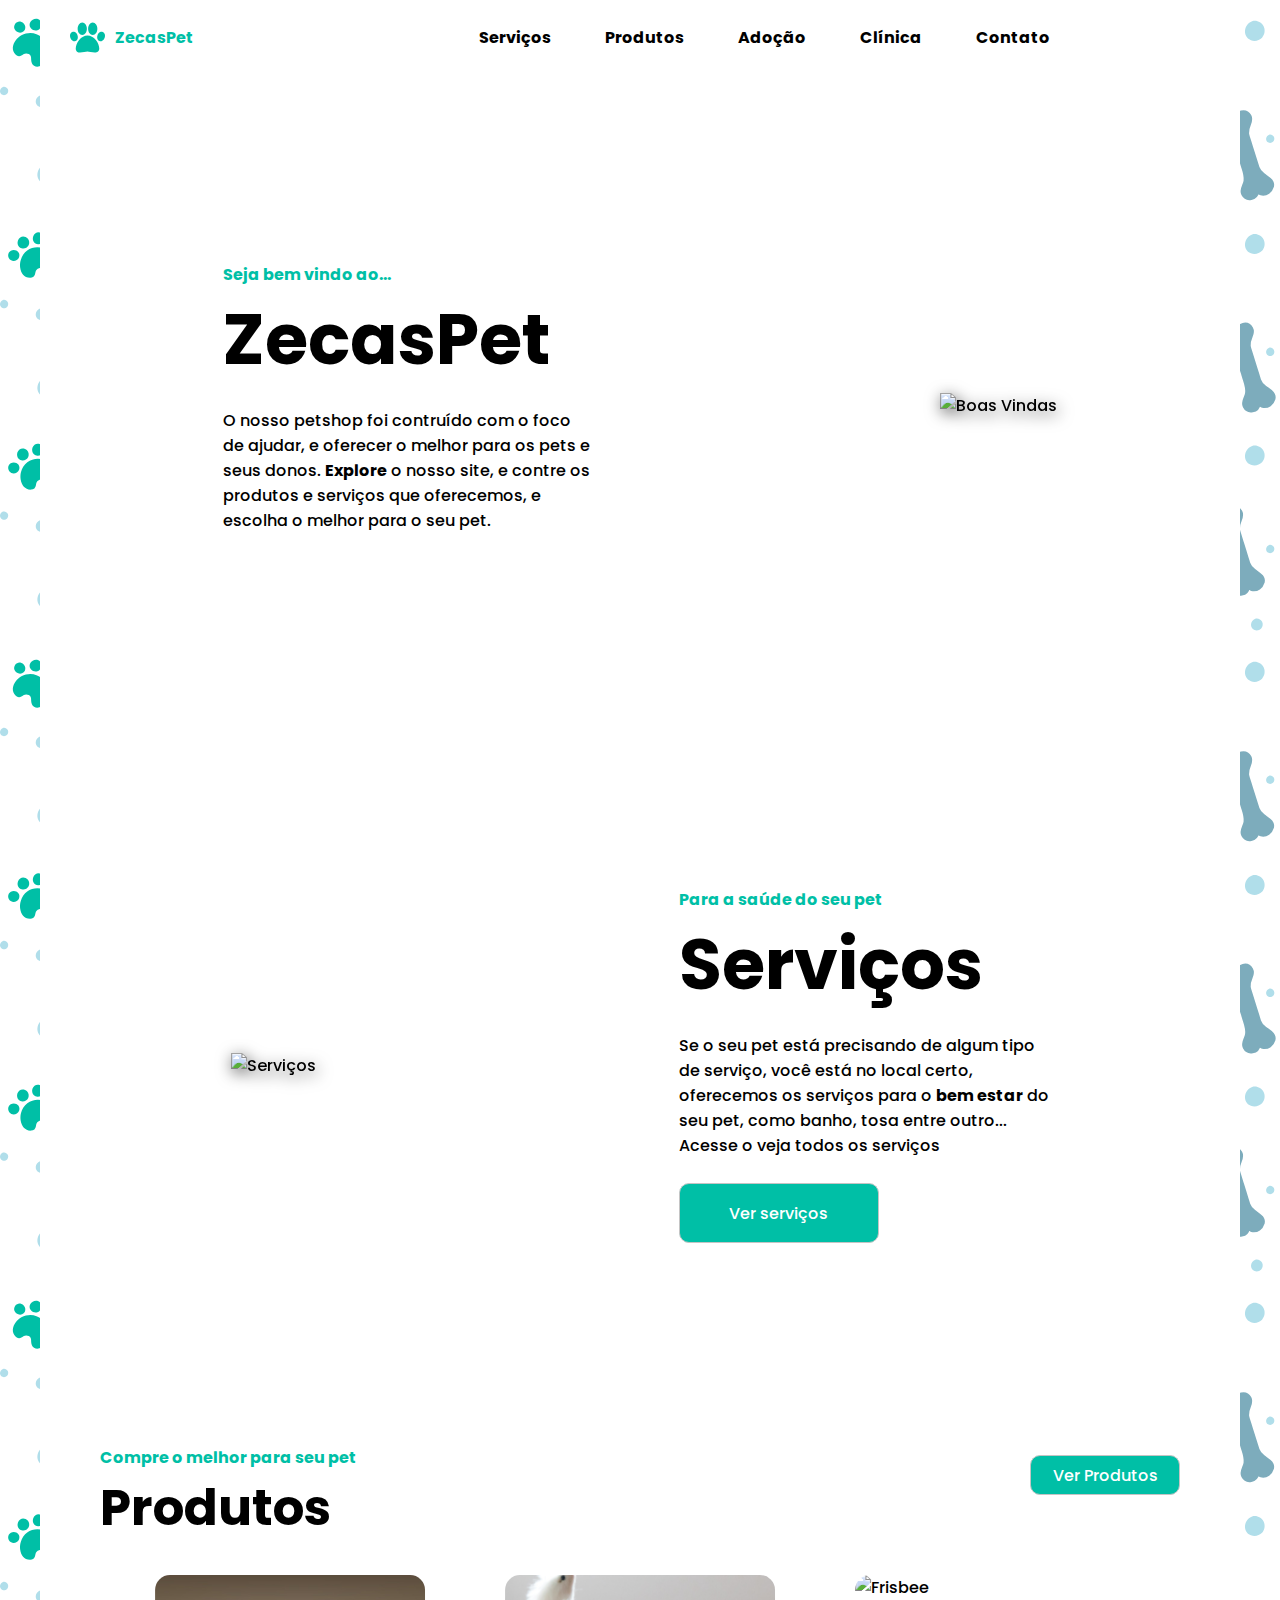
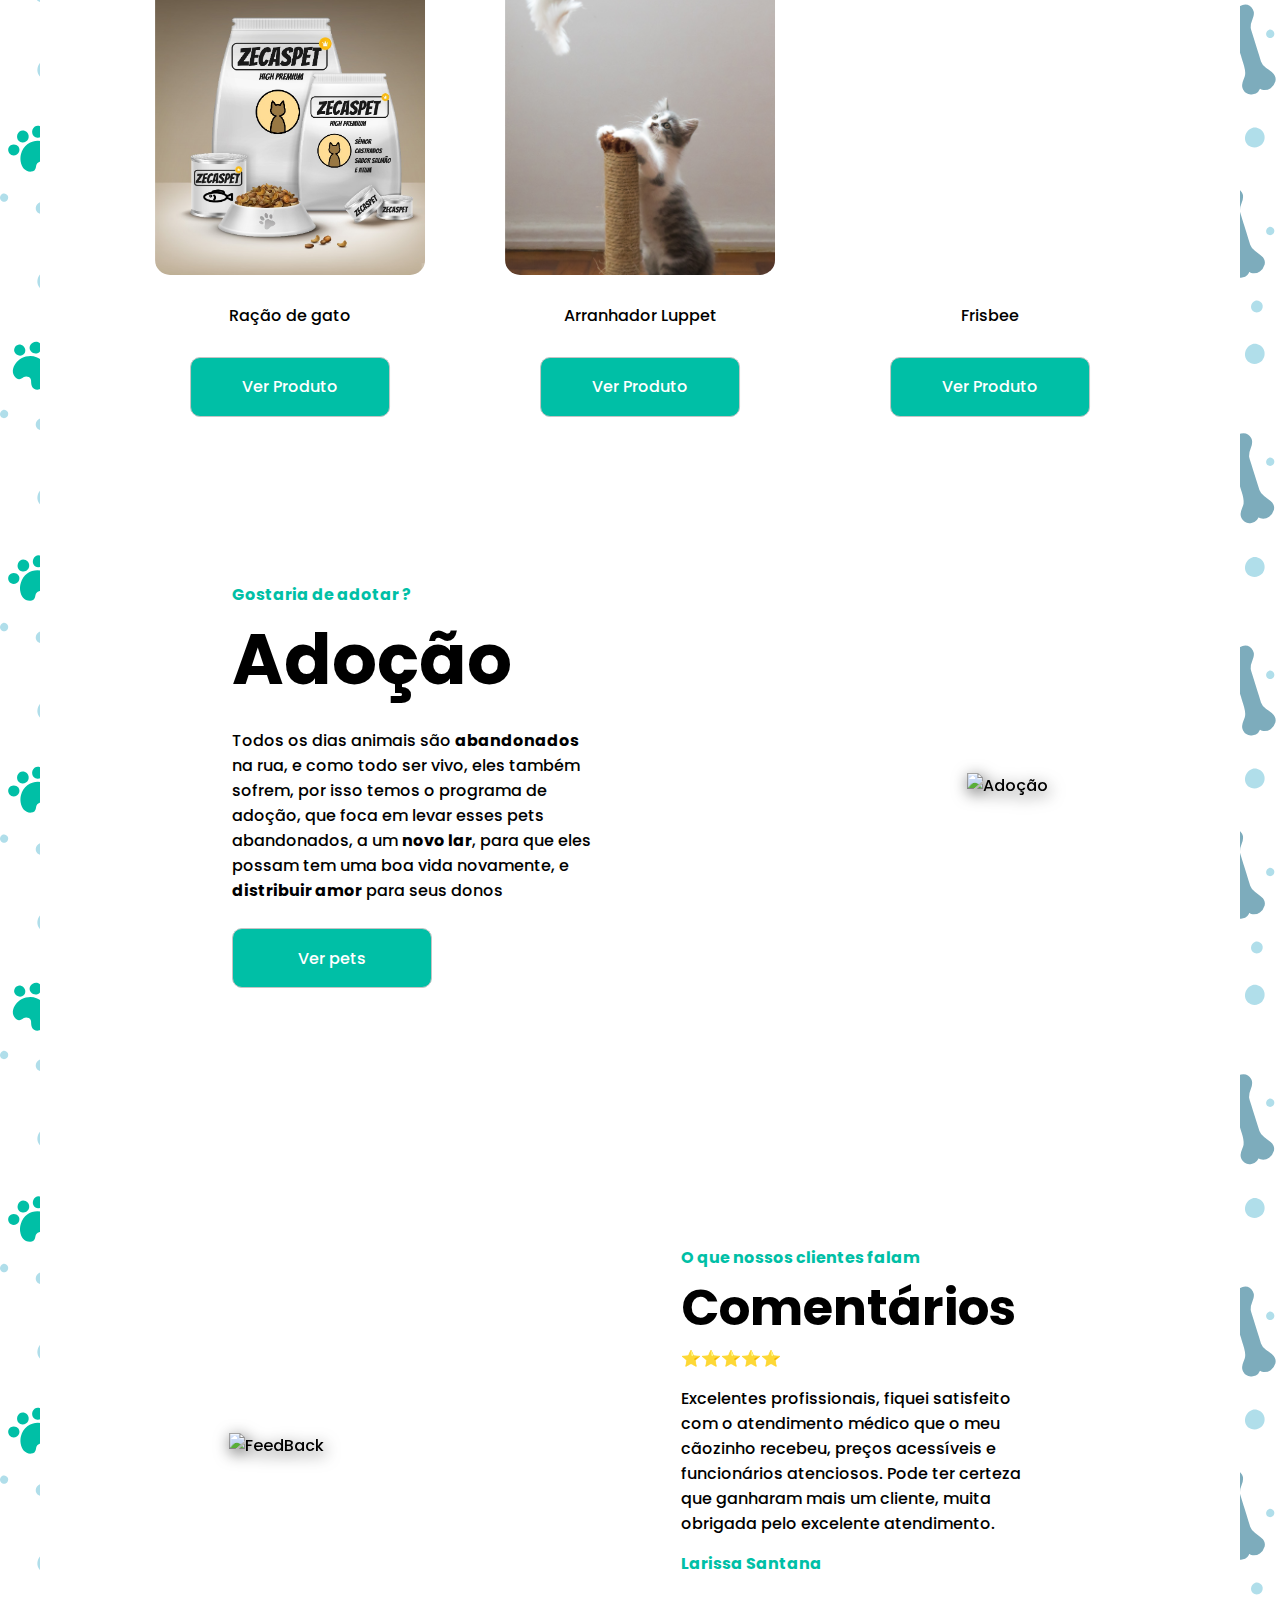
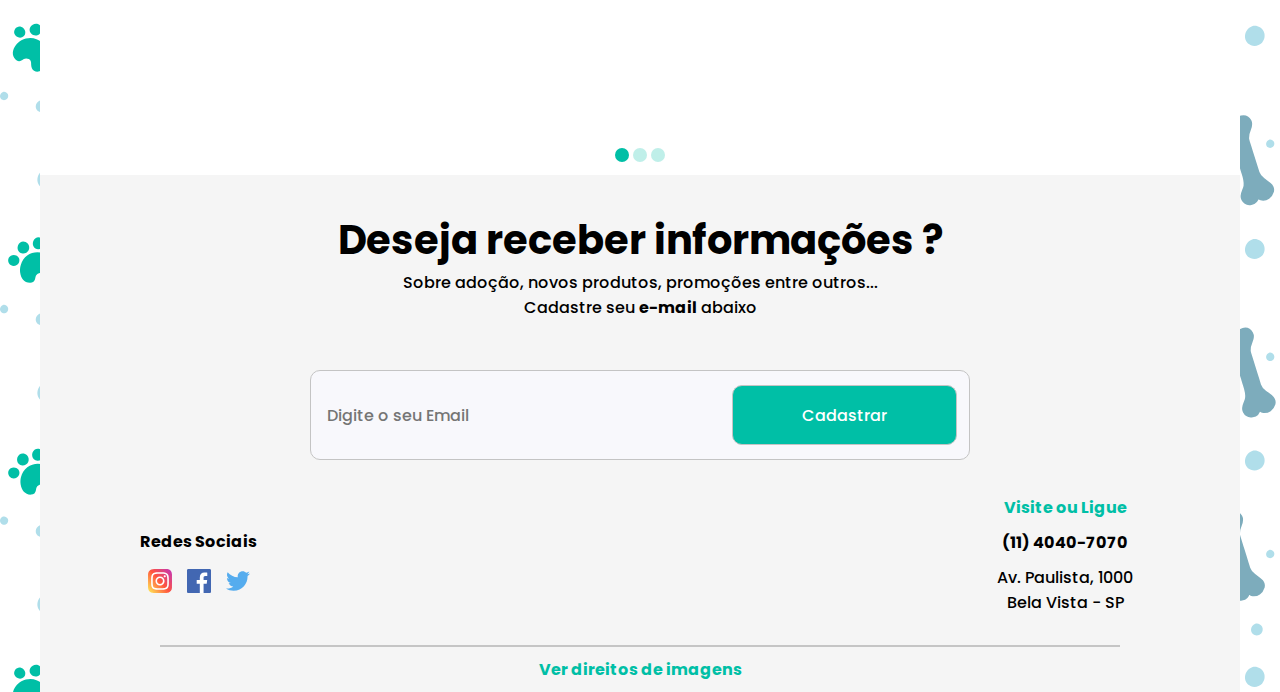
==== commit b8fb5959: "alterando layout do modal" ====
--- a/index.html
+++ b/index.html
@@ -254,13 +254,28 @@
               </p>
             </div>
             <div class="cardModal">
-              <img src="assets/img/background.svg" alt="Pata Logo" draggable="false">
-              <p>
-                Pattern Pet<br>
+              <img src="assets/img/icons/instagram.svg" alt="Instagram Logo" draggable="false">
+              <p>
+                Instagram Logo<br>
                 Icons made by <a href="https://www.flaticon.com/authors/pixel-perfect" title="Pixel perfect" >Pixel perfect</a><br>
                 from <a href="https://www.flaticon.com/" title="Flaticon">www.flaticon.com</a>
               </p>
             </div>
+            <div class="cardModal">
+              <img src="assets/img/icons/facebook.svg" alt="Facebook Logo" draggable="false">
+              <p>
+                Facebook Logo<br>
+                Icons made by <a href="https://www.flaticon.com/authors/pixel-perfect" title="Pixel perfect" >Pixel perfect</a><br>
+                from <a href="https://www.flaticon.com/" title="Flaticon">www.flaticon.com</a>
+              </p>
+            </div>
+            <div class="cardModal">
+              <img src="assets/img/background.svg" alt="Fundo do site" draggable="false">
+              <p>
+                Pattern Pet<br>
+                COLOCAR DIREITOS
+              </p>
+            </div>
           </section>
 
           <h3>Imagens da Página Inicial</h3>
@@ -310,24 +325,95 @@
           </section>
 
 
+          <h3>Imagens da Página de Serviços</h3>
+          <section>
+            <div class="cardModal">
+              <img src="assets/img/icons/paw.svg" draggable="false" alt="">
+              <p>
+                ALTERAR
+              </p>
+            </div>
+            <div class="cardModal">
+              <img src="assets/img/icons/paw.svg" draggable="false" alt="">
+              <p>
+                ALTERAR
+              </p>
+            </div>
+          </section>
+
+          <h3>Imagens da Página de Produtos</h3>
+          <section>
+            <!-- CARD COM AS IMAGENS E DIREITOS -->
+            28
+          </section>
+
           <h3>Imagens da Página de Adoção</h3>
           <section>
+            <div class="cardModal">
+              <img src="assets/img/icons/paw.svg" draggable="false" alt="">
+              <p>
+                ALTERAR
+              </p>
+            </div>
+            <div class="cardModal">
+              <img src="assets/img/icons/paw.svg" draggable="false" alt="">
+              <p>
+                ALTERAR
+              </p>
+            </div>
+            <div class="cardModal">
+              <img src="assets/img/icons/paw.svg" draggable="false" alt="">
+              <p>
+                ALTERAR
+              </p>
+            </div>
+            <div class="cardModal">
+              <img src="assets/img/icons/paw.svg" draggable="false" alt="">
+              <p>
+                ALTERAR
+              </p>
+            </div>
+          </section>
+
+          <h3>Imagens da Página de Clínica</h3>
+          <section>
             <!-- CARD COM AS IMAGENS E DIREITOS -->
-          </section>
-
-          <h3>Imagens da Página de Adoção</h3>
-          <section>
-            <!-- CARD COM AS IMAGENS E DIREITOS -->
-          </section>
-
-          <h3>Imagens da Página de Adoção</h3>
-          <section>
-            <!-- CARD COM AS IMAGENS E DIREITOS -->
-          </section>
-
-          <h3>Imagens da Página de Adoção</h3>
-          <section>
-            <!-- CARD COM AS IMAGENS E DIREITOS -->
+            <div class="cardModal">
+              <img src="assets/img/icons/paw.svg" draggable="false" alt="">
+              <p>
+                ALTERAR
+              </p>
+            </div>
+            <div class="cardModal">
+              <img src="assets/img/icons/paw.svg" draggable="false" alt="">
+              <p>
+                ALTERAR
+              </p>
+            </div>
+            <div class="cardModal">
+              <img src="assets/img/icons/paw.svg" draggable="false" alt="">
+              <p>
+                ALTERAR
+              </p>
+            </div>
+            <div class="cardModal">
+              <img src="assets/img/icons/paw.svg" draggable="false" alt="">
+              <p>
+                ALTERAR
+              </p>
+            </div>
+            <div class="cardModal">
+              <img src="assets/img/icons/paw.svg" draggable="false" alt="">
+              <p>
+                ALTERAR
+              </p>
+            </div>
+            <div class="cardModal">
+              <img src="assets/img/icons/paw.svg" draggable="false" alt="">
+              <p>
+                ALTERAR
+              </p>
+            </div>
           </section>
 
           <h3>Imagens da Página de Contato</h3>
@@ -352,8 +438,15 @@
         <section>
           <h4>Redes Sociais</h4>
           <div class="social">
-            <img src="assets/img/icons/paw.svg" width="22" alt="">
-            <img src="assets/img/icons/paw.svg" width="22" alt="">
+            <a href="https://instagram.com" target="_blank">
+              <img src="assets/img/icons/instagram.svg" width="24" draggable="false" alt="Instagram">
+            </a>
+            <a href="https://facebook.com" target="_blank">
+              <img src="assets/img/icons/facebook.svg" width="24" draggable="false" alt="Facebook">
+            </a>
+            <a href="https://twitter.com" target="_blank">
+              <img src="assets/img/icons/twitter.svg" width="24" draggable="false" alt="Twitter">
+            </a>
           </div>
         </section>
 
--- a/assets/css/home.css
+++ b/assets/css/home.css
@@ -131,5 +131,4 @@
 
 .container main .feedback .gallery-cell aside:nth-child(2) p{
   margin-top: 15px;
-}
-
+}